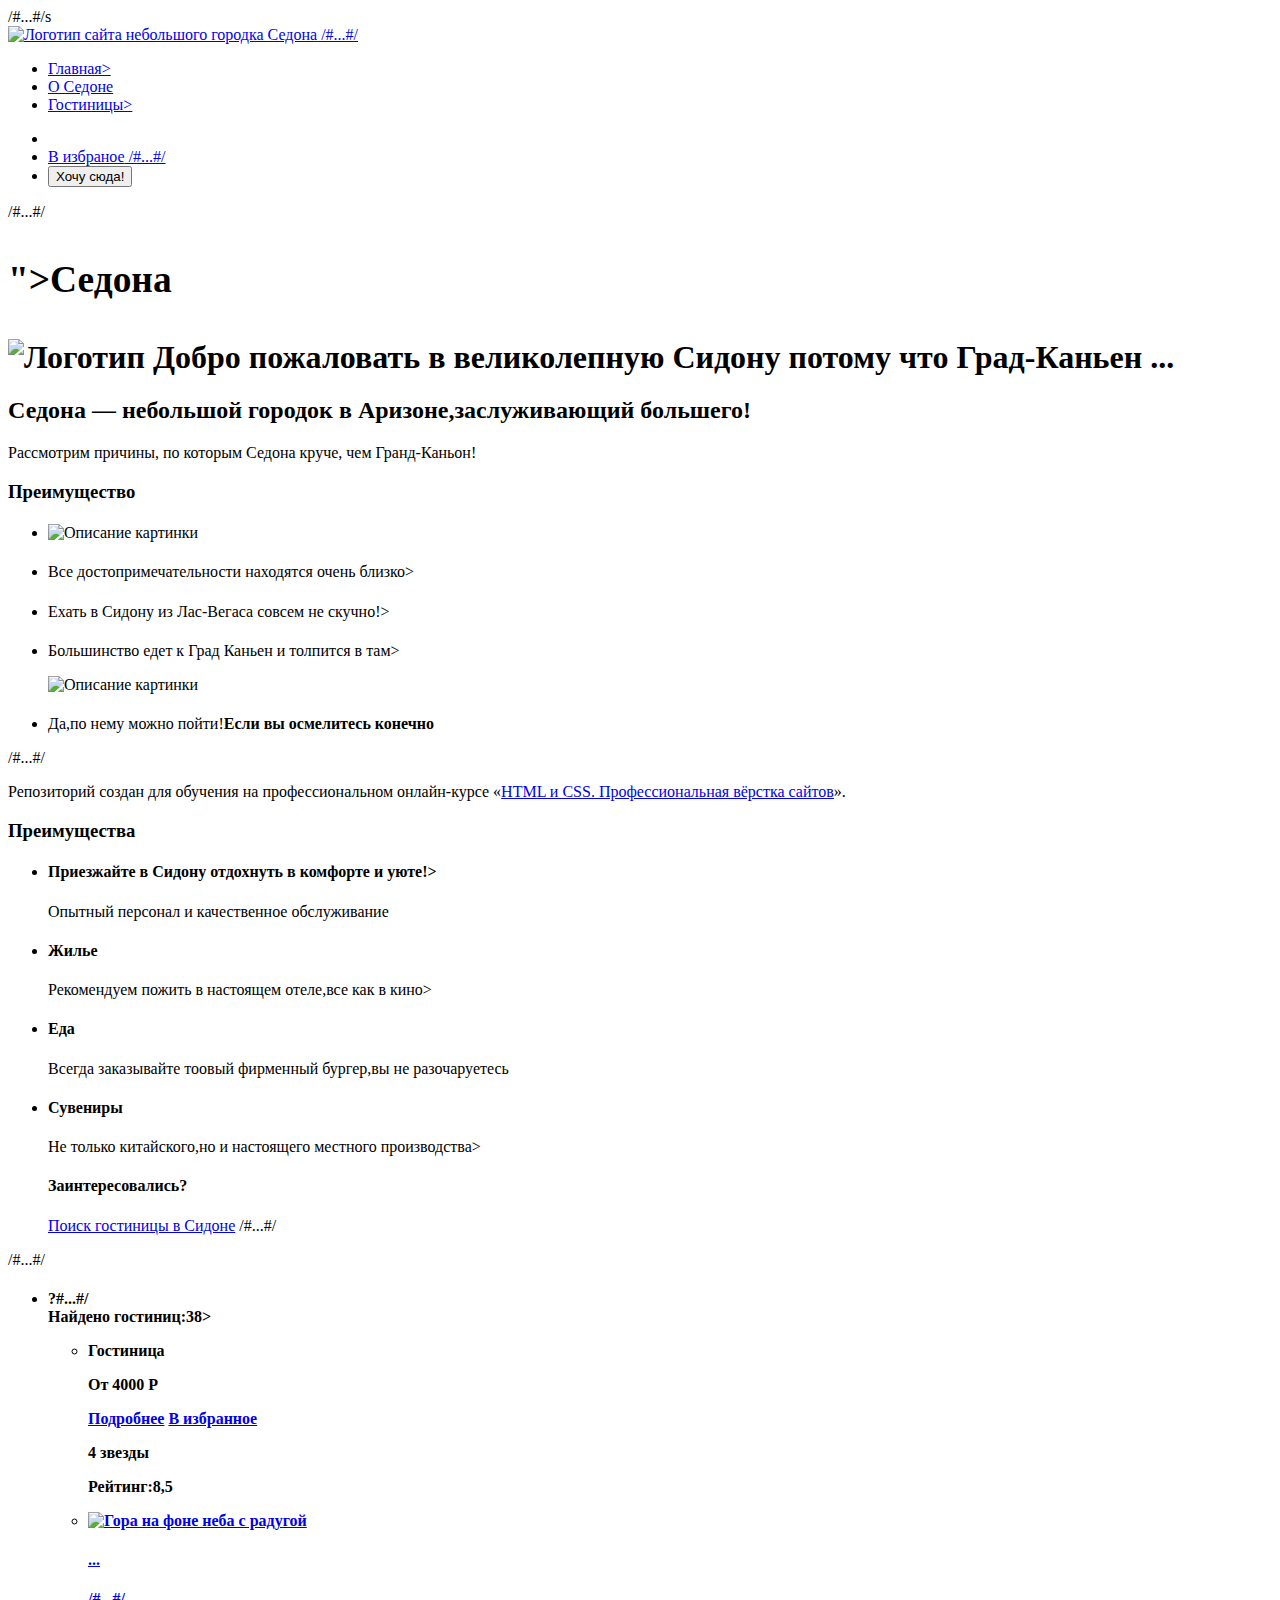
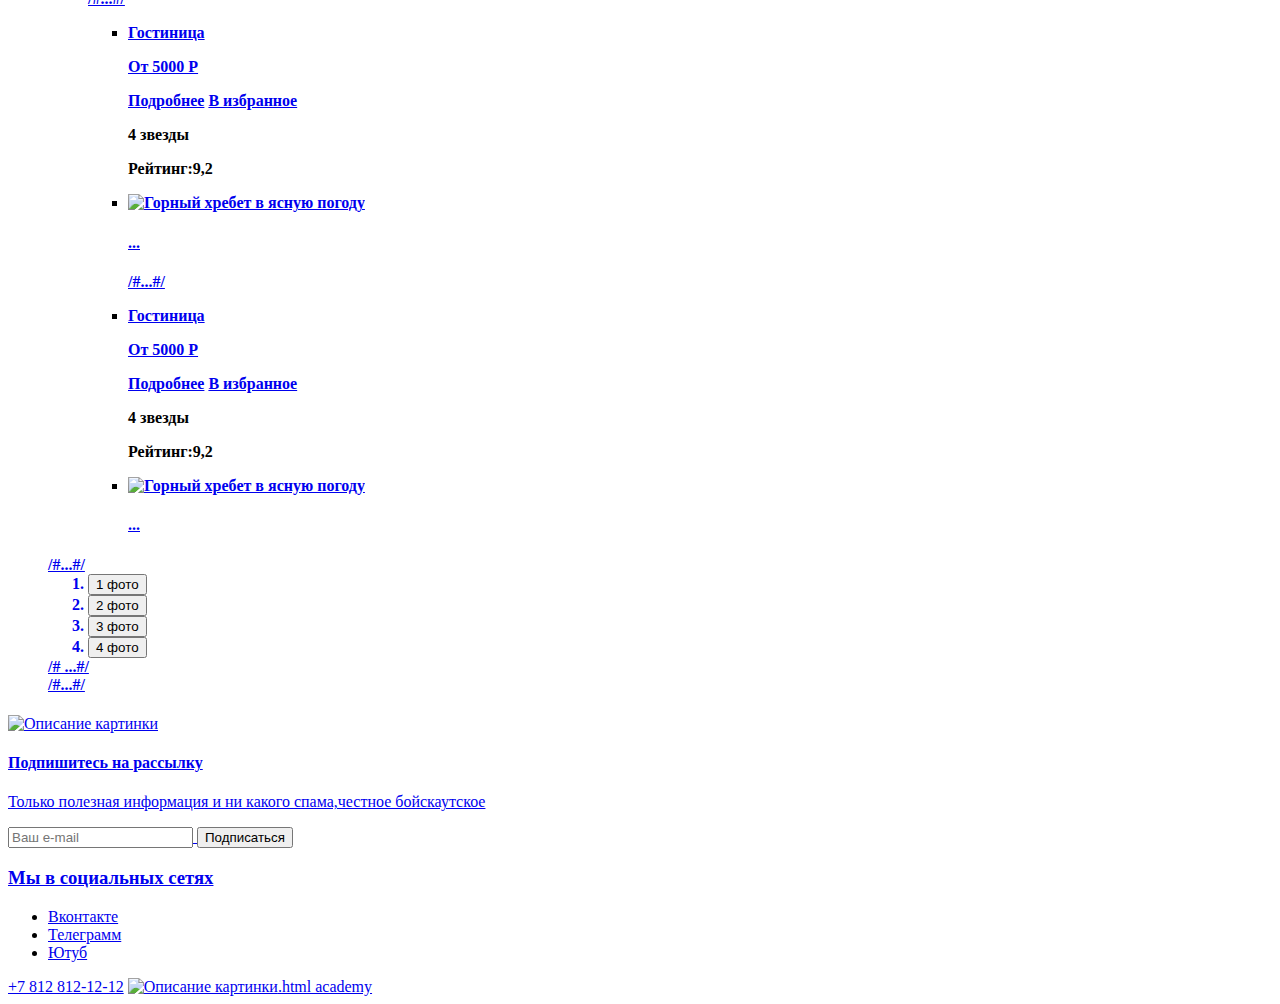
==== index.html @ 84bcfcbf "Revert "Измененный док."" ====
<!DOCTYPE html>
<html lang="ru">
  <head>
    <meta charset="utf-8">
    <title> Город Седона</title>
    /#...#/s
  </head>
  <body>
    <header class="page-header">
      <nav class="navigation">
        <a class="logo" href="index.html" aria-current="page">
          <img class="page-heder-logo" src="img/logo.pnd" width="150" height="50" alt="Логотип сайта небольшого городка Седона">
          /#...#/
        </a>
        <ul class="site-navigation-list">
          <li class="navigation-item">
            <a class="navigation-link-current" href="active.html">Главная></a>
          </li>
            <li class="navigation-item">
              <a class="navigation-link"href="about.html">O Седоне</a>
            </li>
            <li class="navigation-item">
              <a class="navigation-link"href="hotels.html">Гостиницы></a>
          </li>
        </ul>
        <ul class="navigation-list navigation-user">
         <li class="navigation-user-item">
          <a class="navigation-user-link-search" href="#"></a>
        </li>
        <li class="navigation-item">
          <a class="navigation-link" href="#">
            <span class="visually-hidden">В избраное</span>
            /#...#/
          </a>
        <li class="navigation-user-item">
          <a class="navigation-user-link-favorite" href="catalog.html"></a>
          <button class="button" type="button">Хочу сюда!</button>
        </li>
       </ul>
      </nav>
    </header>
     /#...#/
    <main class="main-index">
      <section class="main-figure">
        <h1 class="<ul class="advantages-list">
          <li class="advantages-item">
            <h3 class="advantages-title">">Седона</h1>
        <img src="images/logo.png" alt="Логотип Добро пожаловать в великолепную Сидону потому что Град-Каньен ...">
      </section>
      <section class="advantages">
          <h2  class="advantages-title">Седона — небольшой городок в Аризоне,заслуживающий большего!</h2>
          <p class="advantages-discription">Рассмотрим причины, по которым Седона круче, чем Гранд-Каньон!</p>
      </section>
      <section class="advantages">
          <h3 class="visually-hidden">Преимущество</h3>
           <ul class="advantages-list">
            <li class="advantages-item">
             <h4 class="advantages-title" Настоящий городок></h4>
             <p class="advantages-description" Седона — не аттракцион для туристов, там течёт своя жизнь></p>
              <img src="img/placeholder.svg" alt="Описание картинки">
            </li>
            <li class="advantages-item">
             <h4 class="advantages-title" Небольшая площадь></h4>
              <p class="advantages-description">Все достопримечательности находятся очень близко></p>
           </li>
           <li class="advantages-item">
             <h4 class="advantages-title" Красивая дорога></h4>
              <p class="advantages-description">Ехать в Сидону из Лас-Вегаса совсем не скучно!></p>
           </li>
           <li class="advantages-item">
             <h4 class="advantages-title-phote" Мало туристов></h4>
              <p class="advantages-description">Большинство едет к Град Каньен и толпится в там></p>
           </li>
            <img src="img/placeholder.svg" alt="Описание картинки">

           <li class="advantages-item">
             <h4 class="advantages-title" Там есть мост дьявола></h4>
              <p class="advantages-description">Да,по нему можно пойти!<b>Если вы осмелитесь конечно</b></p>
           </li>
          </ul>
          /#...#/
          <p>Репозиторий создан для обучения на профессиональном онлайн‑курсе «<a href="https://htmlacademy.ru/intensive/htmlcss">HTML и CSS. Профессиональная вёрстка сайтов</a>».</p>

      <section class="advantages">
          <h3 class="visually-hidden">Преимущества</h3>
          <ul class="advantages-list">
            <li class="advantages-item">
              <h4 class="advantages-title">Приезжайте в Сидону отдохнуть в комфорте и уюте!></h4>
               <p class="advantages-discription">Опытный персонал и качественное обслуживание</p>
            <li class="advantages-item">
              <h4 class="advantages-title">Жилье</h4>
              <p class="advantages-description">Рекомендуем пожить в настоящем отеле,все как в кино></p>
            </li>
            <li class="advantages-item">
             <h4 class="advantages-title">Еда</h4>
              <p class="advantages-description">Всегда заказывайте тоовый фирменный бургер,вы не разочаруетесь</p>
            </li>
            <li class="advantages-item">
              <h4 class="advantages-title">Сувениры</h4>
              <p class="advantages-description">Не только китайского,но и настоящего местного производства></p>
            </li>
            <h4 class="#">Заинтересовались?</h4>
            <p class="#"Укажите предполагаемые даты поездки,и мы покажем вам лучшие предложения гостиниц в Седоне></p>
              <a class="button button-feedback" href="#">Поиск гостиницы в Сидоне</a>
              /#...#/
            </li>
          </ul>
      </section>
       /#...#/
      <section>
        <h3 class="advantages-title"Гостиницы Седоны></h3>
        <ul class="advantages-list">
          <li class="advantages-item">
            <h4 class="advantages-title">
      ?#...#/
      <section class="#">Найдено гостиниц:38>

      </section>
      <section class="product">
        <ul class="product-list-hotels">
          <li class="product-list-card-hotels">
            <p class="product-card-type-hotels">Гостиница</p>
            <p class="product-card-...">От 4000 Р</p>
            <a class="product-card-button" href="#">Подробнее</a>
            <a class="#" href="#">В избранное</a>
            <p class="prpduct-card-...">
            <span class="#">4 звезды</span></p>
            <p class="product-card-...">Рейтинг:<span>8,5</span></p>
            </li>
            <li class="product-card">
             <a class="product-card-link" href="#">
              <img class="product-card-..." src="#" alt="Гора на фоне неба с радугой">
              <h4 class="product-card-title">...</h4>
            </li>
            /#...#/
            <ul class="product-list-hotels">
              <li class="product-list-card-hotels">
                <p class="product-card-type-hotels">Гостиница</p>
                <p class="product-card-...">От 5000 Р</p>
                <a class="product-card-button" href="#">Подробнее</a>
                <a class="#" href="#">В избранное</a>
                <p class="prpduct-card-...">
                <span class="#">4 звезды</span></p>
                <p class="product-card-...">Рейтинг:<span>9,2</span></p>
                </li>
                <li class="product-card">
                  <a class="product-card-link" href="#">
                   <img class="product-card-..." src="#" alt="Горный хребет в ясную погоду">
                   <h4 class="product-card-title">...</h4>
                 </li>
            /#...#/
            <li class="product-list-card-hotels">
              <p class="product-card-type-hotels">Гостиница</p>
              <p class="product-card-...">От 5000 Р</p>
              <a class="product-card-button" href="#">Подробнее</a>
              <a class="#" href="#">В избранное</a>
              <p class="prpduct-card-...">
              <span class="#">4 звезды</span></p>
              <p class="product-card-...">Рейтинг:<span>9,2</span></p>
              </li>
              <li class="product-card">
                <a class="product-card-link" href="#">
                 <img class="product-card-..." src="#" alt="Горный хребет в ясную погоду">
                 <h4 class="product-card-title">...</h4>
               </li>

        </ul>
      </section>
      /#...#/
      <section class="#">
        <ol class="slider-pagination">
          <li class="slider-pagination-item">
            <button class="slider-pagination-button slider-pagination-button-current" type="button">
              <span class="visually-hidden">1 фото</span>
            </button>
          </li>
          <li class="slider-pagination-item">
            <button class="slider-pagination-button" type="button">
              <span class="visually-hidden">2 фото</span>
            </button>
          </li>
          <li class="slider-pagination-item">
            <button class="slider-pagination-button" type="button">
              <span class="visually-hidden">3 фото</span>
            </button>
          </li>
          <li class="slider-pagination-item">
            <button class="slider-pagination-button" type="button">
              <span class="visually-hidden">4 фото</span>
            </button>
          </li>
        </ol>
       /# ...#/
      </section>
      <section>
        /#...#/

      </section>



      </section>
      <article class="newsletter">
        <img clas="#" src="#" alt="Описание картинки">
         <h4 class="#">Подпишитесь на рассылку</h4>
          <p class="#">Только полезная информация и ни какого спама,честное бойскаутское</p>
           <form class="newsletter-form" action="https://echo.htmlacademy.ru/" method="post">
            <label for="newsletter-email"></label>
             <input class="field" placeholder="Ваш е-mail" type="email" name="newsletter-email" id="newsletter-email" required>
              <button class="button newsletter-button" type="submit">
            <span class="visually-hidden">Подписаться</span>
          </button>
        </form>
      </article>
    </main>
    <footer class="header-footer-social">
      <h3 class="visually-hidden">Мы в социальных сетях</h3>
      <ul class="footer-social-list">
        <li class="footer-social-item">
          <a class="button" href="#">
            <span class="visually-hidden">Вконтакте</span>
          </a>
        </li>
        <li class="footer-social-item">
          <a class="button" href="#">
            <span class="visually-hidden">Телеграмм</span>
          </a>
        </li>
        <li class="footer-social-item">
          <a class="button" href="#">
            <span class="visually-hidden">Ютуб</span>
          </a>
       </li>
      </ul>
      <a class="footer-contact-phone" href="tel:+78128121212">+7 812 812-12-12</a>
      <a class="logo" href="#">
        <img src="#" alt="Описание картинки">.html academy
      </a>
   </footer>
 </body>
</html>
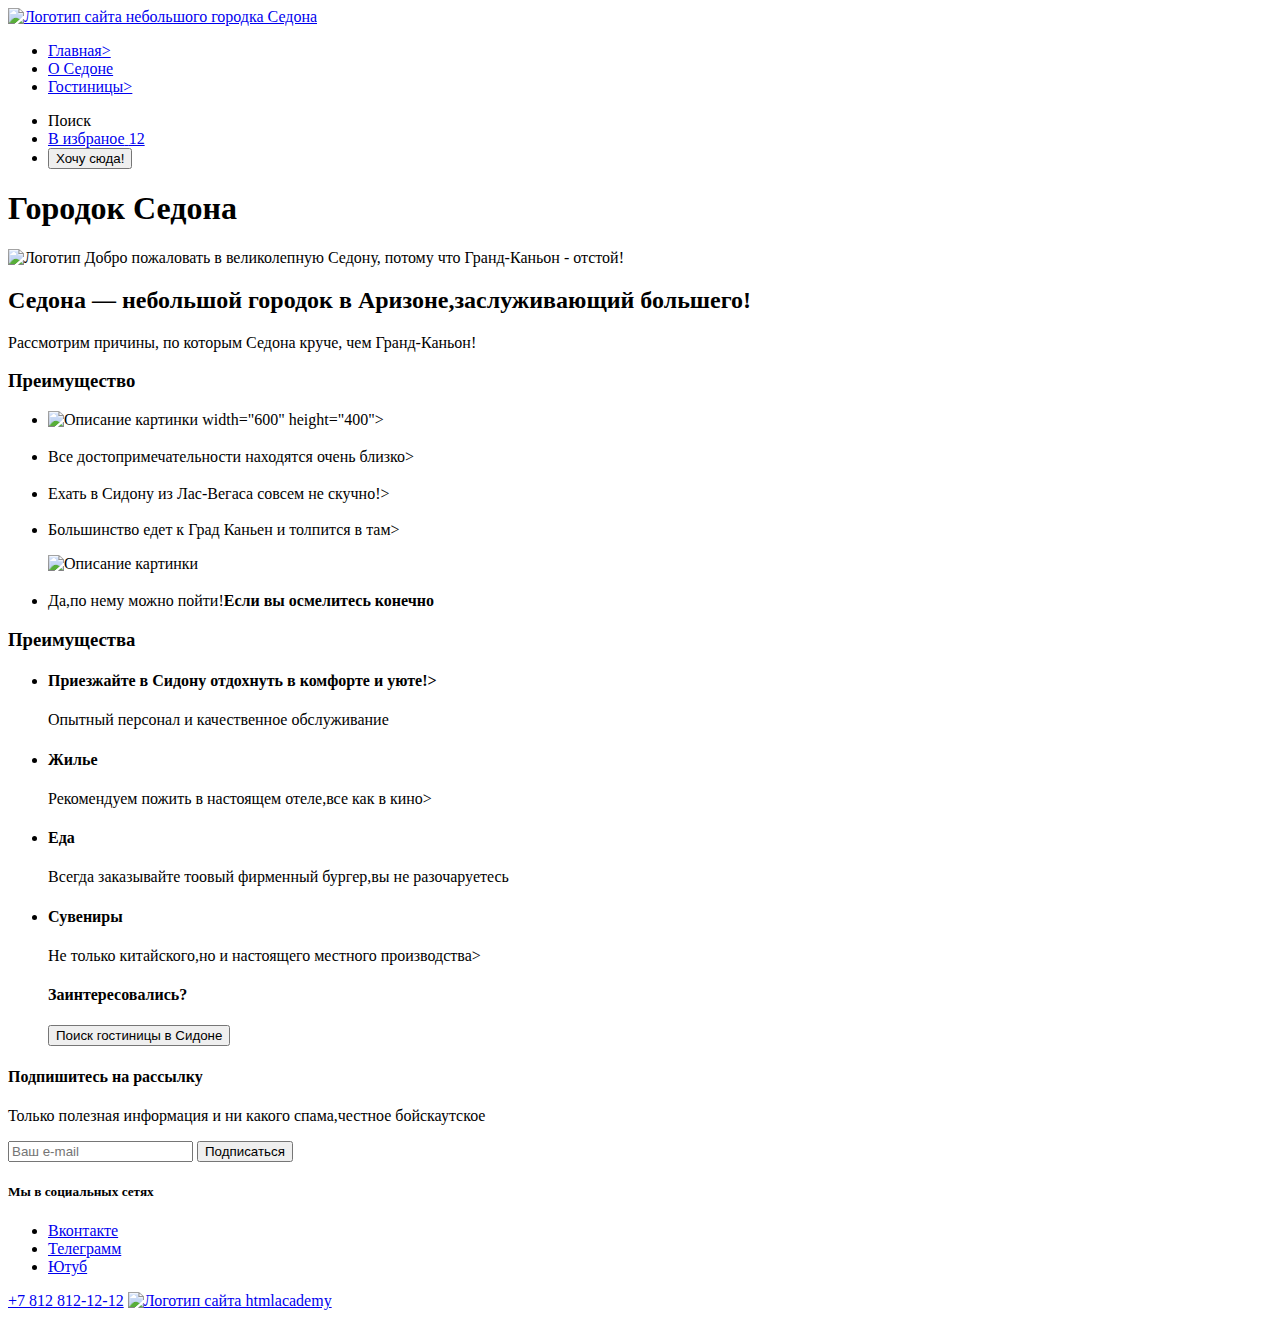
==== commit 394b01bb: "Проект Седона 37" ====
--- a/index.html
+++ b/index.html
@@ -2,86 +2,78 @@
 <html lang="ru">
   <head>
     <meta charset="utf-8">
-    <title> Город Седона</title>
-    /#...#/s
+     <title> Город Седона</title>
+     <link rel="stylesheet" href="styles.css">
   </head>
   <body>
     <header class="page-header">
       <nav class="navigation">
-        <a class="logo" href="index.html" aria-current="page">
-          <img class="page-heder-logo" src="img/logo.pnd" width="150" height="50" alt="Логотип сайта небольшого городка Седона">
-          /#...#/
+        <a class="navigation-logo" href="index.html" aria-current="page">
+          <img class="page-header-logo" src="img/logo.svg" width="180" height="100" alt="Логотип сайта небольшого городка Седона">
         </a>
         <ul class="site-navigation-list">
           <li class="navigation-item">
-            <a class="navigation-link-current" href="active.html">Главная></a>
+            <a class="navigation-link navigation-link-current" href="active.html">Главная></a>
           </li>
             <li class="navigation-item">
               <a class="navigation-link"href="about.html">O Седоне</a>
             </li>
             <li class="navigation-item">
-              <a class="navigation-link"href="hotels.html">Гостиницы></a>
+              <a class="navigation-link"href="catalog.html">Гостиницы></a>
           </li>
         </ul>
         <ul class="navigation-list navigation-user">
          <li class="navigation-user-item">
-          <a class="navigation-user-link-search" href="#"></a>
+          <a class="navigation-user-link navigation-user-link-search" href="#"></a>
+          <span class="visually-hidden">Поиск</span>
         </li>
         <li class="navigation-item">
-          <a class="navigation-link" href="#">
+          <a class="navigation-user-link navigation-user-link-favorite" href="#">
             <span class="visually-hidden">В избраное</span>
-            /#...#/
+            <span class="notification-badge">12</span>
           </a>
         <li class="navigation-user-item">
           <a class="navigation-user-link-favorite" href="catalog.html"></a>
-          <button class="button" type="button">Хочу сюда!</button>
+            <form action="https://echo.htmlacademy.ru/" target="_blank"></form>
+          <button>Хочу сюда!</button>
+        </form>
         </li>
        </ul>
       </nav>
     </header>
-     /#...#/
     <main class="main-index">
-      <section class="main-figure">
-        <h1 class="<ul class="advantages-list">
-          <li class="advantages-item">
-            <h3 class="advantages-title">">Седона</h1>
-        <img src="images/logo.png" alt="Логотип Добро пожаловать в великолепную Сидону потому что Град-Каньен ...">
-      </section>
+        <h1 class="visually-hidden">Городок Седона</h1>
+        <img class="main-figure"src="images/logo.png" alt="Логотип Добро пожаловать в великолепную Седону, потому что Гранд-Каньон - отстой!">
       <section class="advantages">
           <h2  class="advantages-title">Седона — небольшой городок в Аризоне,заслуживающий большего!</h2>
           <p class="advantages-discription">Рассмотрим причины, по которым Седона круче, чем Гранд-Каньон!</p>
-      </section>
-      <section class="advantages">
           <h3 class="visually-hidden">Преимущество</h3>
            <ul class="advantages-list">
             <li class="advantages-item">
-             <h4 class="advantages-title" Настоящий городок></h4>
+             <h3 class="advantages-title" Настоящий городок></h3>
              <p class="advantages-description" Седона — не аттракцион для туристов, там течёт своя жизнь></p>
-              <img src="img/placeholder.svg" alt="Описание картинки">
+              <img src="img/placeholder.svg" alt="Описание картинки"> width="600" height="400">
             </li>
             <li class="advantages-item">
-             <h4 class="advantages-title" Небольшая площадь></h4>
+             <h3 class="advantages-title" Небольшая площадь></h3>
               <p class="advantages-description">Все достопримечательности находятся очень близко></p>
            </li>
            <li class="advantages-item">
-             <h4 class="advantages-title" Красивая дорога></h4>
+             <h3 class="advantages-title" Красивая дорога></h3>
               <p class="advantages-description">Ехать в Сидону из Лас-Вегаса совсем не скучно!></p>
            </li>
            <li class="advantages-item">
-             <h4 class="advantages-title-phote" Мало туристов></h4>
+             <h3 class="advantages-title-phote" Мало туристов></h3>
               <p class="advantages-description">Большинство едет к Град Каньен и толпится в там></p>
            </li>
-            <img src="img/placeholder.svg" alt="Описание картинки">
-
+            <img class="advantages-description" src="img/placeholder.svg" alt="Описание картинки">
+          </li>
            <li class="advantages-item">
-             <h4 class="advantages-title" Там есть мост дьявола></h4>
+             <h3 class="advantages-title" Там есть мост дьявола></h3>
               <p class="advantages-description">Да,по нему можно пойти!<b>Если вы осмелитесь конечно</b></p>
            </li>
           </ul>
-          /#...#/
-          <p>Репозиторий создан для обучения на профессиональном онлайн‑курсе «<a href="https://htmlacademy.ru/intensive/htmlcss">HTML и CSS. Профессиональная вёрстка сайтов</a>».</p>
-
-      <section class="advantages">
+       <nav class="advantages">
           <h3 class="visually-hidden">Преимущества</h3>
           <ul class="advantages-list">
             <li class="advantages-item">
@@ -100,121 +92,27 @@
               <p class="advantages-description">Не только китайского,но и настоящего местного производства></p>
             </li>
             <h4 class="#">Заинтересовались?</h4>
-            <p class="#"Укажите предполагаемые даты поездки,и мы покажем вам лучшие предложения гостиниц в Седоне></p>
-              <a class="button button-feedback" href="#">Поиск гостиницы в Сидоне</a>
-              /#...#/
+            <p class="advantages-description"Укажите предполагаемые даты поездки,и мы покажем вам лучшие предложения гостиниц в Седоне></p>
+            <form action="https://echo.htmlacademy.ru"_blank">
+              <button>Поиск гостиницы в Сидоне</button>
+              </form>
             </li>
           </ul>
-      </section>
-       /#...#/
-      <section>
-        <h3 class="advantages-title"Гостиницы Седоны></h3>
-        <ul class="advantages-list">
-          <li class="advantages-item">
-            <h4 class="advantages-title">
-      ?#...#/
-      <section class="#">Найдено гостиниц:38>
-
-      </section>
-      <section class="product">
-        <ul class="product-list-hotels">
-          <li class="product-list-card-hotels">
-            <p class="product-card-type-hotels">Гостиница</p>
-            <p class="product-card-...">От 4000 Р</p>
-            <a class="product-card-button" href="#">Подробнее</a>
-            <a class="#" href="#">В избранное</a>
-            <p class="prpduct-card-...">
-            <span class="#">4 звезды</span></p>
-            <p class="product-card-...">Рейтинг:<span>8,5</span></p>
-            </li>
-            <li class="product-card">
-             <a class="product-card-link" href="#">
-              <img class="product-card-..." src="#" alt="Гора на фоне неба с радугой">
-              <h4 class="product-card-title">...</h4>
-            </li>
-            /#...#/
-            <ul class="product-list-hotels">
-              <li class="product-list-card-hotels">
-                <p class="product-card-type-hotels">Гостиница</p>
-                <p class="product-card-...">От 5000 Р</p>
-                <a class="product-card-button" href="#">Подробнее</a>
-                <a class="#" href="#">В избранное</a>
-                <p class="prpduct-card-...">
-                <span class="#">4 звезды</span></p>
-                <p class="product-card-...">Рейтинг:<span>9,2</span></p>
-                </li>
-                <li class="product-card">
-                  <a class="product-card-link" href="#">
-                   <img class="product-card-..." src="#" alt="Горный хребет в ясную погоду">
-                   <h4 class="product-card-title">...</h4>
-                 </li>
-            /#...#/
-            <li class="product-list-card-hotels">
-              <p class="product-card-type-hotels">Гостиница</p>
-              <p class="product-card-...">От 5000 Р</p>
-              <a class="product-card-button" href="#">Подробнее</a>
-              <a class="#" href="#">В избранное</a>
-              <p class="prpduct-card-...">
-              <span class="#">4 звезды</span></p>
-              <p class="product-card-...">Рейтинг:<span>9,2</span></p>
-              </li>
-              <li class="product-card">
-                <a class="product-card-link" href="#">
-                 <img class="product-card-..." src="#" alt="Горный хребет в ясную погоду">
-                 <h4 class="product-card-title">...</h4>
-               </li>
-
-        </ul>
-      </section>
-      /#...#/
-      <section class="#">
-        <ol class="slider-pagination">
-          <li class="slider-pagination-item">
-            <button class="slider-pagination-button slider-pagination-button-current" type="button">
-              <span class="visually-hidden">1 фото</span>
-            </button>
-          </li>
-          <li class="slider-pagination-item">
-            <button class="slider-pagination-button" type="button">
-              <span class="visually-hidden">2 фото</span>
-            </button>
-          </li>
-          <li class="slider-pagination-item">
-            <button class="slider-pagination-button" type="button">
-              <span class="visually-hidden">3 фото</span>
-            </button>
-          </li>
-          <li class="slider-pagination-item">
-            <button class="slider-pagination-button" type="button">
-              <span class="visually-hidden">4 фото</span>
-            </button>
-          </li>
-        </ol>
-       /# ...#/
-      </section>
-      <section>
-        /#...#/
-
-      </section>
-
-
-
-      </section>
+        </nav>
       <article class="newsletter">
-        <img clas="#" src="#" alt="Описание картинки">
-         <h4 class="#">Подпишитесь на рассылку</h4>
-          <p class="#">Только полезная информация и ни какого спама,честное бойскаутское</p>
+         <h4 class="newsletter-socials">Подпишитесь на рассылку</h4>
+          <p class="newsletter-descriptions-socials">Только полезная информация и ни какого спама,честное бойскаутское</p>
            <form class="newsletter-form" action="https://echo.htmlacademy.ru/" method="post">
             <label for="newsletter-email"></label>
              <input class="field" placeholder="Ваш е-mail" type="email" name="newsletter-email" id="newsletter-email" required>
               <button class="button newsletter-button" type="submit">
             <span class="visually-hidden">Подписаться</span>
           </button>
-        </form>
+       </form>
       </article>
     </main>
     <footer class="header-footer-social">
-      <h3 class="visually-hidden">Мы в социальных сетях</h3>
+      <h5 class="visually-hidden">Мы в социальных сетях</h5>
       <ul class="footer-social-list">
         <li class="footer-social-item">
           <a class="button" href="#">
@@ -233,8 +131,8 @@
        </li>
       </ul>
       <a class="footer-contact-phone" href="tel:+78128121212">+7 812 812-12-12</a>
-      <a class="logo" href="#">
-        <img src="#" alt="Описание картинки">.html academy
+      <a class="navigation-nav-logo" href="index.html" aria-current="page">
+        <img class="footer-header-logo" src="img/logo.svg" width="30" height="50" alt="Логотип сайта htmlacademy">
       </a>
    </footer>
  </body>
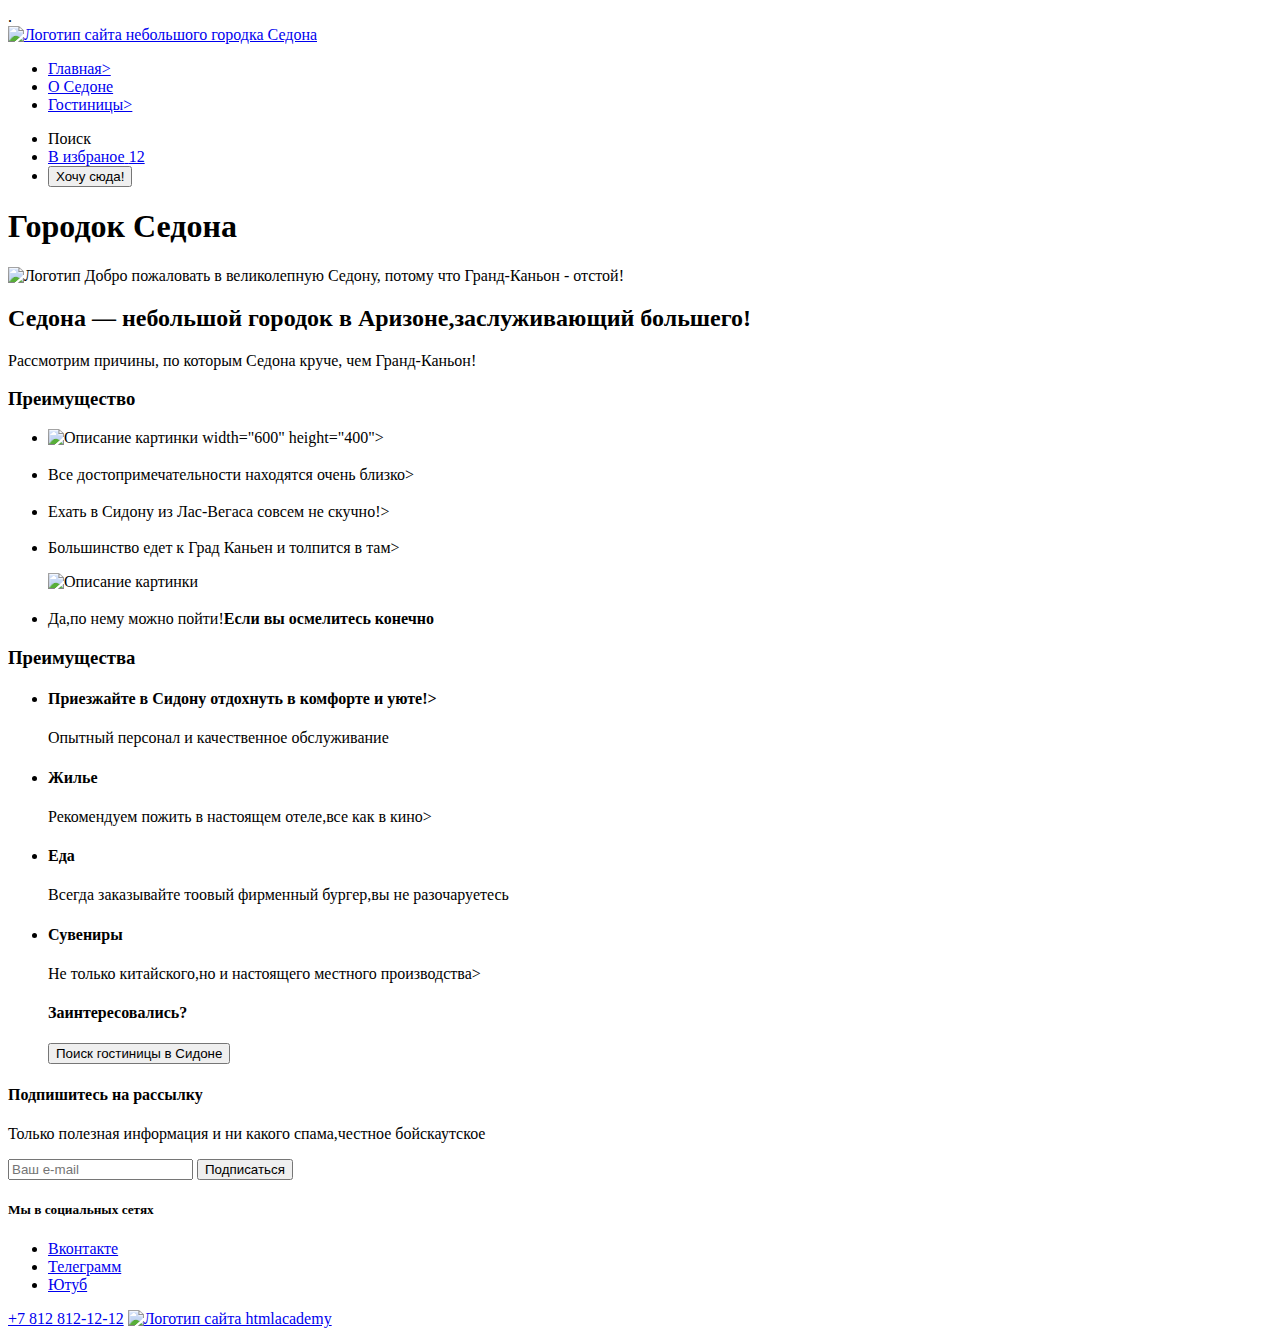
==== commit 82736d25: "Cedona 37" ====
--- a/index.html
+++ b/index.html
@@ -1,6 +1,6 @@
 <!DOCTYPE html>
 <html lang="ru">
-  <head>
+  <head>.
     <meta charset="utf-8">
      <title> Город Седона</title>
      <link rel="stylesheet" href="styles.css">
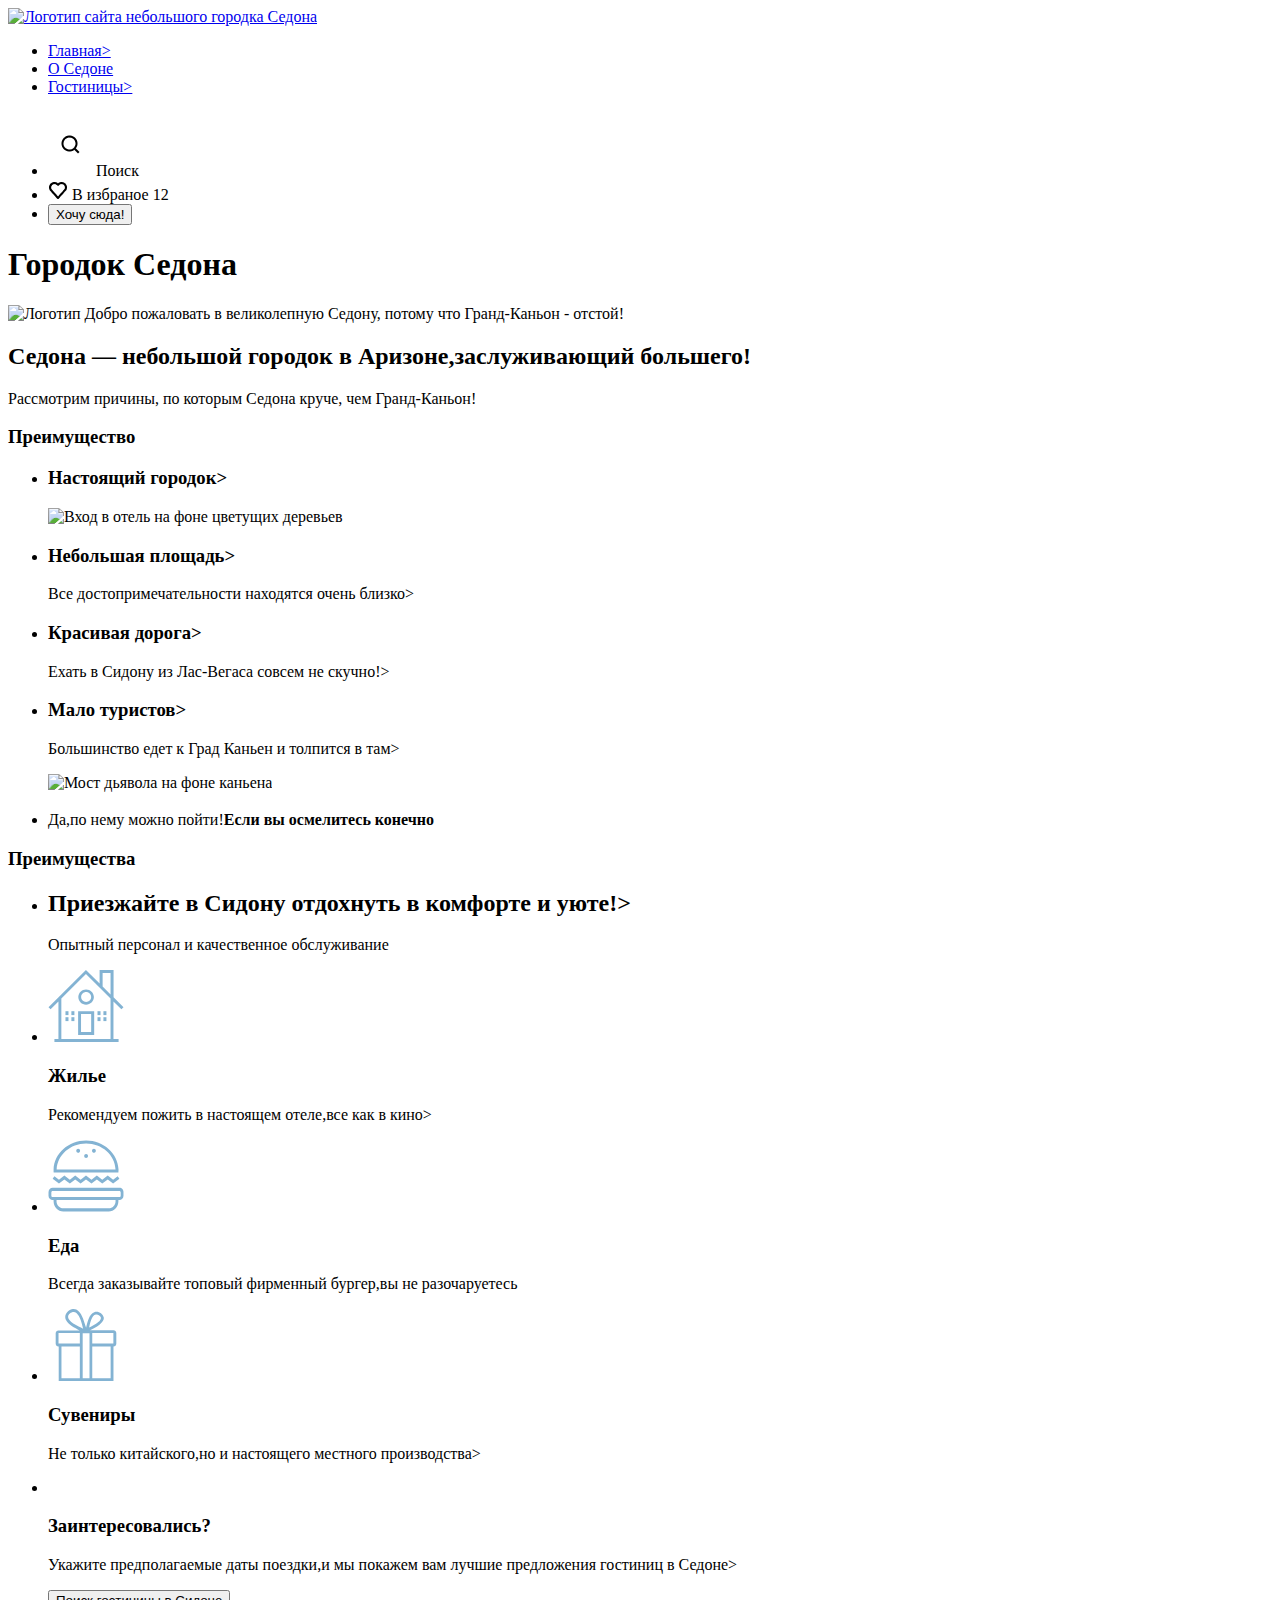
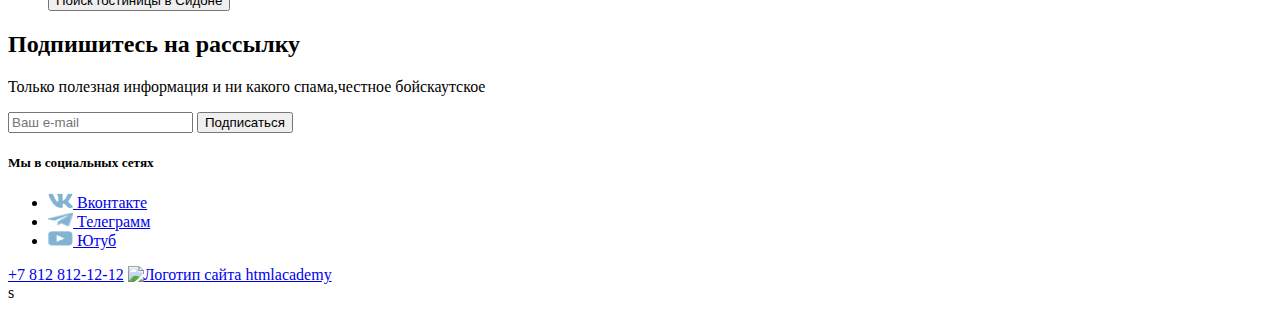
==== commit e2b12bb4: "Разметка Седоны-1" ====
--- a/index.html
+++ b/index.html
@@ -1,6 +1,6 @@
 <!DOCTYPE html>
 <html lang="ru">
-  <head>.
+  <head>
     <meta charset="utf-8">
      <title> Город Седона</title>
      <link rel="stylesheet" href="styles.css">
@@ -9,14 +9,14 @@
     <header class="page-header">
       <nav class="navigation">
         <a class="navigation-logo" href="index.html" aria-current="page">
-          <img class="page-header-logo" src="img/logo.svg" width="180" height="100" alt="Логотип сайта небольшого городка Седона">
+          <img class="page-header-logo" src="image/header/logo.png" width="140" height="70" alt="Логотип сайта небольшого городка Седона">
         </a>
         <ul class="site-navigation-list">
           <li class="navigation-item">
-            <a class="navigation-link navigation-link-current" href="active.html">Главная></a>
+            <a class="navigation-link navigation-link-current" href="index.html">Главная></a>
           </li>
             <li class="navigation-item">
-              <a class="navigation-link"href="about.html">O Седоне</a>
+              <a class="navigation-link"href="catalog.html">O Седоне</a>
             </li>
             <li class="navigation-item">
               <a class="navigation-link"href="catalog.html">Гостиницы></a>
@@ -24,83 +24,86 @@
         </ul>
         <ul class="navigation-list navigation-user">
          <li class="navigation-user-item">
-          <a class="navigation-user-link navigation-user-link-search" href="#"></a>
+          <a class="navigation-user-link navigation-user-link-search" href="catalog.html"></a>
+          <img class="navigation-logo-search"  src="images/header/search.png" width="44" height="64" alt="Логотип поисковика">
           <span class="visually-hidden">Поиск</span>
         </li>
         <li class="navigation-item">
-          <a class="navigation-user-link navigation-user-link-favorite" href="#">
+          <a class="navigation-user-link navigation-user-link-favorite" href="catalog.html"></a>
+          <img class="navigation-logo-heart" src="images/header/heart.png" width="20" height="20" alt="Логотип избранное в виде сердечка">
             <span class="visually-hidden">В избраное</span>
             <span class="notification-badge">12</span>
           </a>
         <li class="navigation-user-item">
-          <a class="navigation-user-link-favorite" href="catalog.html"></a>
-            <form action="https://echo.htmlacademy.ru/" target="_blank"></form>
-          <button>Хочу сюда!</button>
-        </form>
+          <a class="navigation-user" href="catalog.html"></a>
+          <button type="button">Хочу сюда!</button>
         </li>
        </ul>
       </nav>
     </header>
     <main class="main-index">
         <h1 class="visually-hidden">Городок Седона</h1>
-        <img class="main-figure"src="images/logo.png" alt="Логотип Добро пожаловать в великолепную Седону, потому что Гранд-Каньон - отстой!">
+        <img class="main-figure"src="image/main/phote-1" width="1200" height="485" alt="Логотип Добро пожаловать в великолепную Седону, потому что Гранд-Каньон - отстой!">
       <section class="advantages">
           <h2  class="advantages-title">Седона — небольшой городок в Аризоне,заслуживающий большего!</h2>
           <p class="advantages-discription">Рассмотрим причины, по которым Седона круче, чем Гранд-Каньон!</p>
           <h3 class="visually-hidden">Преимущество</h3>
            <ul class="advantages-list">
             <li class="advantages-item">
-             <h3 class="advantages-title" Настоящий городок></h3>
+             <h3 class="advantages-title">Настоящий городок></h3>
              <p class="advantages-description" Седона — не аттракцион для туристов, там течёт своя жизнь></p>
-              <img src="img/placeholder.svg" alt="Описание картинки"> width="600" height="400">
+              <img src="image/main/phote-2.jpg" width="800" height="600" alt="Вход в отель на фоне цветущих деревьев">
             </li>
             <li class="advantages-item">
-             <h3 class="advantages-title" Небольшая площадь></h3>
+             <h3 class="advantages-title">Небольшая площадь></h3>
               <p class="advantages-description">Все достопримечательности находятся очень близко></p>
            </li>
            <li class="advantages-item">
-             <h3 class="advantages-title" Красивая дорога></h3>
+             <h3 class="advantages-title">Красивая дорога></h3>
               <p class="advantages-description">Ехать в Сидону из Лас-Вегаса совсем не скучно!></p>
            </li>
            <li class="advantages-item">
-             <h3 class="advantages-title-phote" Мало туристов></h3>
+             <h3 class="advantages-title-phote">Мало туристов></h3>
               <p class="advantages-description">Большинство едет к Град Каньен и толпится в там></p>
            </li>
-            <img class="advantages-description" src="img/placeholder.svg" alt="Описание картинки">
+            <img class="advantages-description" src="image/main/photo-3.jpg" width="800" height="600" alt="Мост дьявола на фоне каньена">
           </li>
            <li class="advantages-item">
              <h3 class="advantages-title" Там есть мост дьявола></h3>
               <p class="advantages-description">Да,по нему можно пойти!<b>Если вы осмелитесь конечно</b></p>
            </li>
           </ul>
-       <nav class="advantages">
+       <section class="advantages">
           <h3 class="visually-hidden">Преимущества</h3>
           <ul class="advantages-list">
-            <li class="advantages-item">
-              <h4 class="advantages-title">Приезжайте в Сидону отдохнуть в комфорте и уюте!></h4>
+            <li class="advantages-service">
+              <h2 class="advantages-title">Приезжайте в Сидону отдохнуть в комфорте и уюте!></h2>
                <p class="advantages-discription">Опытный персонал и качественное обслуживание</p>
-            <li class="advantages-item">
-              <h4 class="advantages-title">Жилье</h4>
+            <li class="advantages-service">
+              <img class="advantages-service-house" src="images/main/house.svg" width="76" height="72" alt="Логотип домика">
+              <h3 class="advantages-title">Жилье</h3>
               <p class="advantages-description">Рекомендуем пожить в настоящем отеле,все как в кино></p>
             </li>
-            <li class="advantages-item">
-             <h4 class="advantages-title">Еда</h4>
-              <p class="advantages-description">Всегда заказывайте тоовый фирменный бургер,вы не разочаруетесь</p>
+            <li class="advantages-service">
+              <img class="advantages-service-food" src="images/main/food.svg" width="76" height="72" alt="Логотип Бургера">
+             <h3 class="advantages-title">Еда</h3>
+              <p class="advantages-description">Всегда заказывайте топовый фирменный бургер,вы не разочаруетесь</p>
             </li>
-            <li class="advantages-item">
-              <h4 class="advantages-title">Сувениры</h4>
+            <li class="advantages-service">
+              <img class="advantages-service-food" src="images/main/gift.svg" width="76" height="72" alt="Логотип подарочной коробки">
+              <h3 class="advantages-title">Сувениры</h3>
               <p class="advantages-description">Не только китайского,но и настоящего местного производства></p>
             </li>
-            <h4 class="#">Заинтересовались?</h4>
-            <p class="advantages-description"Укажите предполагаемые даты поездки,и мы покажем вам лучшие предложения гостиниц в Седоне></p>
-            <form action="https://echo.htmlacademy.ru"_blank">
-              <button>Поиск гостиницы в Сидоне</button>
-              </form>
+            <li class="advantages-search"></li>
+            <h3 class="search-title">Заинтересовались?</h3>
+            <p class="search-description">Укажите предполагаемые даты поездки,и мы покажем вам лучшие предложения гостиниц в Седоне></p>
+              <a class="#" href="#">
+              <button clas="search" type="button" >Поиск гостиницы в Сидоне</button></a>
             </li>
           </ul>
-        </nav>
+        </section>
       <article class="newsletter">
-         <h4 class="newsletter-socials">Подпишитесь на рассылку</h4>
+         <h2 class="newsletter-socials">Подпишитесь на рассылку</h2>
           <p class="newsletter-descriptions-socials">Только полезная информация и ни какого спама,честное бойскаутское</p>
            <form class="newsletter-form" action="https://echo.htmlacademy.ru/" method="post">
             <label for="newsletter-email"></label>
@@ -115,17 +118,20 @@
       <h5 class="visually-hidden">Мы в социальных сетях</h5>
       <ul class="footer-social-list">
         <li class="footer-social-item">
-          <a class="button" href="#">
+          <a class="button" href="https://vk.com/htmlacademy">
+            <img class="social-logo" src="images/footer/vkontarte.png" width="25" height="15" alt="Логотип соц.сети вконтакте">
             <span class="visually-hidden">Вконтакте</span>
           </a>
         </li>
         <li class="footer-social-item">
-          <a class="button" href="#">
+          <a class="button" href="https://t.me/htmlacademy">
+            <img class="social-logo" src="images/footer/telegram.png" width="25" height="15" alt="Логотип телеграмм канала">
             <span class="visually-hidden">Телеграмм</span>
           </a>
         </li>
         <li class="footer-social-item">
-          <a class="button" href="#">
+          <a class="button" href="https://www.youtube.com/user/htmlacademy">
+            <img class="social-logo" src="images/footer/social.png" width="25" height="15" alt="Логотип ютуб">
             <span class="visually-hidden">Ютуб</span>
           </a>
        </li>
@@ -136,4 +142,4 @@
       </a>
    </footer>
  </body>
-</html>
+</html>s
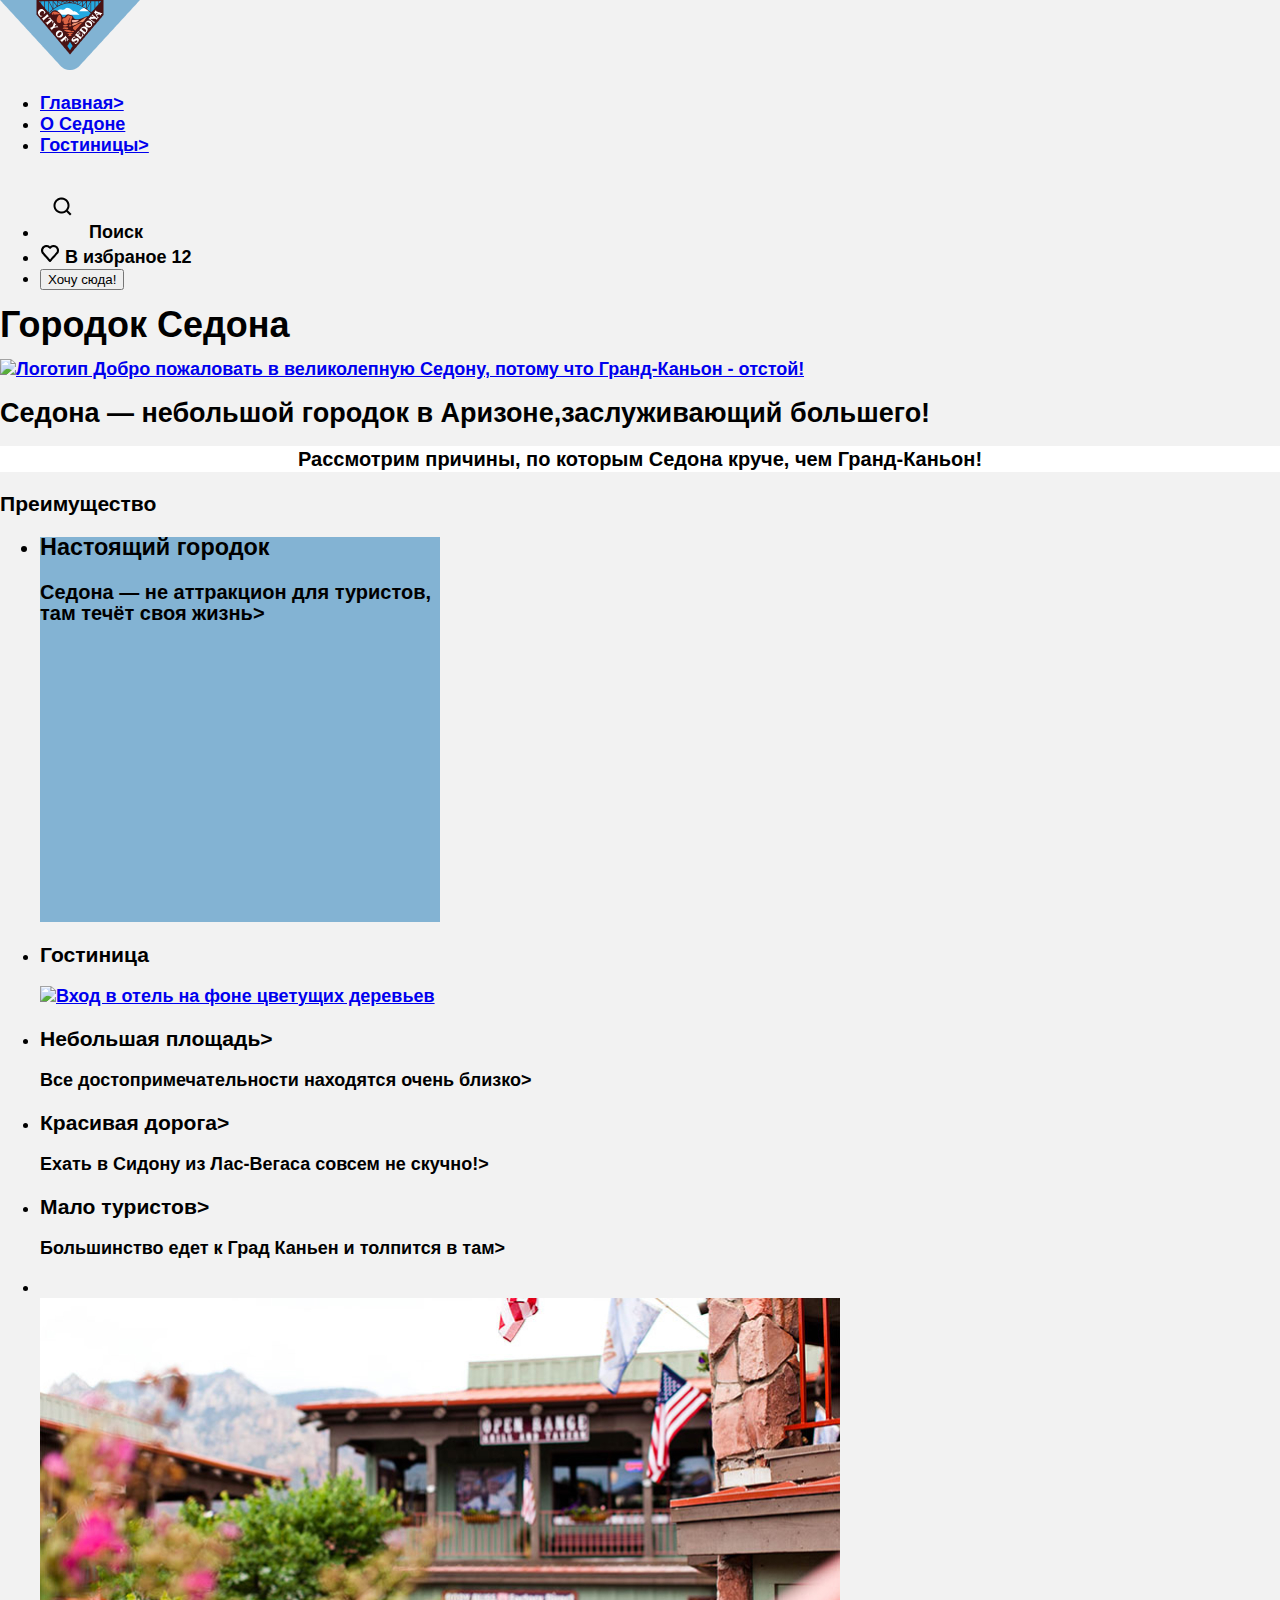
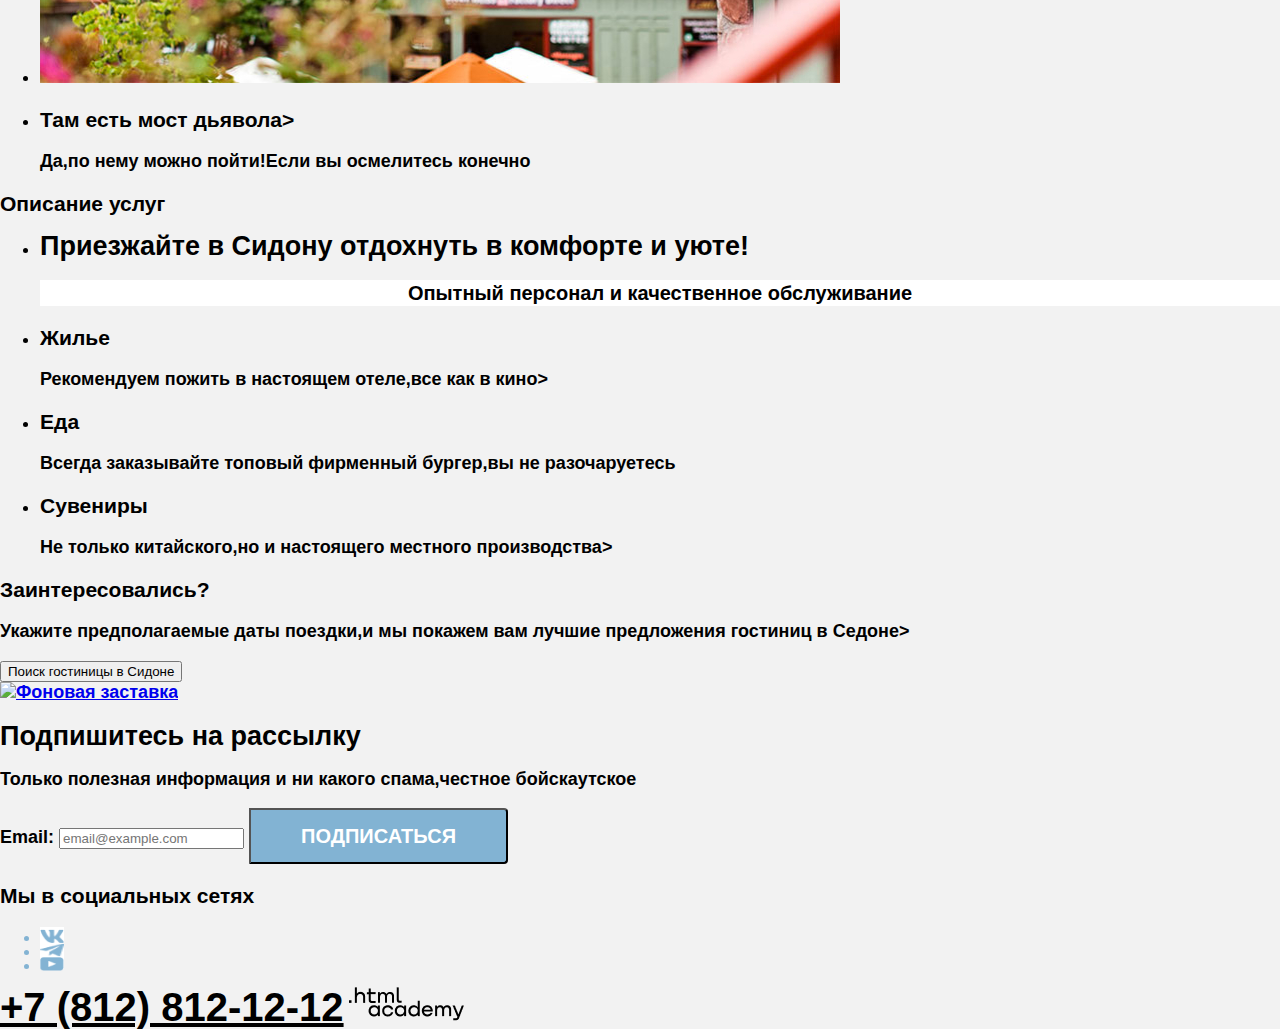
==== commit 2e52e651: "Commit Sedona" ====
--- a/index.html
+++ b/index.html
@@ -2,24 +2,26 @@
 <html lang="ru">
   <head>
     <meta charset="utf-8">
+    <meta name="viewport" content="width=device-width, initial-scale=1">
      <title> Город Седона</title>
-     <link rel="stylesheet" href="styles.css">
+     <link href="https://fonts.googleapis.com/css2?family=Amatic+SC:wght@400;700&display=swap" rel="stylesheet">
+     <link rel="stylesheet" href="styles/styles.css">
   </head>
   <body>
     <header class="page-header">
       <nav class="navigation">
         <a class="navigation-logo" href="index.html" aria-current="page">
-          <img class="page-header-logo" src="image/header/logo.png" width="140" height="70" alt="Логотип сайта небольшого городка Седона">
+          <img class="page-header-logo" src="images/header/logo.png" width="140" height="70" alt="Логотип сайта небольшого городка Седона">
         </a>
-        <ul class="site-navigation-list">
-          <li class="navigation-item">
+        <ul class="navigation-list-site">
+          <li class="navigation-item-homelements">
             <a class="navigation-link navigation-link-current" href="index.html">Главная></a>
           </li>
             <li class="navigation-item">
-              <a class="navigation-link"href="catalog.html">O Седоне</a>
+              <a class="navigation-link" href="catalog.html">O Седоне</a>
             </li>
-            <li class="navigation-item">
-              <a class="navigation-link"href="catalog.html">Гостиницы></a>
+            <li class="navigation-item-hotels">
+              <a class="navigation-link" href="catalog.html">Гостиницы></a>
           </li>
         </ul>
         <ul class="navigation-list navigation-user">
@@ -29,11 +31,10 @@
           <span class="visually-hidden">Поиск</span>
         </li>
         <li class="navigation-item">
-          <a class="navigation-user-link navigation-user-link-favorite" href="catalog.html"></a>
-          <img class="navigation-logo-heart" src="images/header/heart.png" width="20" height="20" alt="Логотип избранное в виде сердечка">
+          <a class="navigation-user-link navigation-user-link-favorite" href="catalog.html">
+          <img class="navigation-logo-heart" src="images/header/heart.png" width="20" height="20" alt="Логотип избранное в виде сердечка"></a>
             <span class="visually-hidden">В избраное</span>
             <span class="notification-badge">12</span>
-          </a>
         <li class="navigation-user-item">
           <a class="navigation-user" href="catalog.html"></a>
           <button type="button">Хочу сюда!</button>
@@ -42,104 +43,111 @@
       </nav>
     </header>
     <main class="main-index">
+      <section class="main-info">
         <h1 class="visually-hidden">Городок Седона</h1>
-        <img class="main-figure"src="image/main/phote-1" width="1200" height="485" alt="Логотип Добро пожаловать в великолепную Седону, потому что Гранд-Каньон - отстой!">
-      <section class="advantages">
+        <a class="main-figure" href="index.html">
+        <img class="main-figure" src="images/main/background.jpg" width="1200" height="400" alt="Логотип Добро пожаловать в великолепную Седону, потому что Гранд-Каньон - отстой!">
+      </a>
+      </section>
+        <section class="advantages">
           <h2  class="advantages-title">Седона — небольшой городок в Аризоне,заслуживающий большего!</h2>
           <p class="advantages-discription">Рассмотрим причины, по которым Седона круче, чем Гранд-Каньон!</p>
           <h3 class="visually-hidden">Преимущество</h3>
            <ul class="advantages-list">
             <li class="advantages-item">
-             <h3 class="advantages-title">Настоящий городок></h3>
-             <p class="advantages-description" Седона — не аттракцион для туристов, там течёт своя жизнь></p>
-              <img src="image/main/phote-2.jpg" width="800" height="600" alt="Вход в отель на фоне цветущих деревьев">
+             <h3 class="advantages-title-city">Настоящий городок</h3>
+             <p class="advantages-description">Седона — не аттракцион для туристов, там течёт своя жизнь></p>
+             </li>
+             <li class="advantages-list-hotel">
+             <h3 class="visually-hidden">Гостиница</h3>
+             <a class="advantages-photoalbum" href="catalog.html">
+              <img class="advantages-description" src="images/main/photo-1.jpg" width="800" height="385" alt="Вход в отель на фоне цветущих деревьев"></a>
             </li>
-            <li class="advantages-item">
-             <h3 class="advantages-title">Небольшая площадь></h3>
+            <li class="advantages-item-square">
+             <h3 class="advantages-title-square">Небольшая площадь></h3>
               <p class="advantages-description">Все достопримечательности находятся очень близко></p>
            </li>
-           <li class="advantages-item">
-             <h3 class="advantages-title">Красивая дорога></h3>
+           <li class="advantages-item-road">
+             <h3 class="advantages-title-road">Красивая дорога></h3>
               <p class="advantages-description">Ехать в Сидону из Лас-Вегаса совсем не скучно!></p>
            </li>
-           <li class="advantages-item">
-             <h3 class="advantages-title-phote">Мало туристов></h3>
+           <li class="advantages-item-tourist">
+             <h3 class="advantages-title-tourist">Мало туристов></h3>
               <p class="advantages-description">Большинство едет к Град Каньен и толпится в там></p>
            </li>
-            <img class="advantages-description" src="image/main/photo-3.jpg" width="800" height="600" alt="Мост дьявола на фоне каньена">
+           <li>
+            <li class="advantages-item-photoalbum">
+           <a class="advantages-photoalbum" href="catalog.html">
+            <img class="advantages-description" src="images/main/photo-2.jpg" width="800" height="385" alt="Мост дьявола на фоне каньена"></a>
           </li>
-           <li class="advantages-item">
-             <h3 class="advantages-title" Там есть мост дьявола></h3>
-              <p class="advantages-description">Да,по нему можно пойти!<b>Если вы осмелитесь конечно</b></p>
+           <li class="advantages-item-bridge">
+             <h3 class="advantages-title-bridge">Там есть мост дьявола></h3>
+              <p class="advantages-description">Да,по нему можно пойти!Если вы осмелитесь конечно</p>
            </li>
           </ul>
-       <section class="advantages">
-          <h3 class="visually-hidden">Преимущества</h3>
-          <ul class="advantages-list">
-            <li class="advantages-service">
-              <h2 class="advantages-title">Приезжайте в Сидону отдохнуть в комфорте и уюте!></h2>
-               <p class="advantages-discription">Опытный персонал и качественное обслуживание</p>
-            <li class="advantages-service">
-              <img class="advantages-service-house" src="images/main/house.svg" width="76" height="72" alt="Логотип домика">
-              <h3 class="advantages-title">Жилье</h3>
-              <p class="advantages-description">Рекомендуем пожить в настоящем отеле,все как в кино></p>
+          </section>
+       <section class="advantages-service">
+          <h3 class="visually-hidden">Описание услуг</h3>
+          <ul class="advantages-list-service">
+            <li class="advantages-item-service">
+          <h2 class="advantages-title-service">Приезжайте в Сидону отдохнуть в комфорте и уюте!</h2>
+              <p class="advantages-discription">Опытный персонал и качественное обслуживание</p>
+            <li class="advantages-item-housing">
+              <h3 class="advantages-title-housing">Жилье</h3>
+              <p class="advantages-description-service">Рекомендуем пожить в настоящем отеле,все как в кино></p>
             </li>
-            <li class="advantages-service">
-              <img class="advantages-service-food" src="images/main/food.svg" width="76" height="72" alt="Логотип Бургера">
-             <h3 class="advantages-title">Еда</h3>
-              <p class="advantages-description">Всегда заказывайте топовый фирменный бургер,вы не разочаруетесь</p>
+            <li class="advantages-item-meal">
+             <h3 class="advantages-title-meal">Еда</h3>
+              <p class="advantages-description-service">Всегда заказывайте топовый фирменный бургер,вы не разочаруетесь</p>
             </li>
-            <li class="advantages-service">
-              <img class="advantages-service-food" src="images/main/gift.svg" width="76" height="72" alt="Логотип подарочной коробки">
-              <h3 class="advantages-title">Сувениры</h3>
-              <p class="advantages-description">Не только китайского,но и настоящего местного производства></p>
+            <li class="advantages-item-souvenirs">
+              <h3 class="advantages-title-souvenirs">Сувениры</h3>
+              <p class="advantages-description-service">Не только китайского,но и настоящего местного производства></p>
             </li>
-            <li class="advantages-search"></li>
+            </ul>
+            </section>
+            <section class="search">
             <h3 class="search-title">Заинтересовались?</h3>
             <p class="search-description">Укажите предполагаемые даты поездки,и мы покажем вам лучшие предложения гостиниц в Седоне></p>
-              <a class="#" href="#">
-              <button clas="search" type="button" >Поиск гостиницы в Сидоне</button></a>
-            </li>
-          </ul>
+              <button class="search" type="button" name="popup-button">Поиск гостиницы в Сидоне</button>
         </section>
       <article class="newsletter">
+        <a class="Subscribe" href="catalog.html">
+        <img class="Subscribe-screensaver" src="images/main/Subscribe.jpg" width="1200" height="406" alt="Фоновая заставка"></a>
          <h2 class="newsletter-socials">Подпишитесь на рассылку</h2>
           <p class="newsletter-descriptions-socials">Только полезная информация и ни какого спама,честное бойскаутское</p>
            <form class="newsletter-form" action="https://echo.htmlacademy.ru/" method="post">
-            <label for="newsletter-email"></label>
-             <input class="field" placeholder="Ваш е-mail" type="email" name="newsletter-email" id="newsletter-email" required>
-              <button class="button newsletter-button" type="submit">
+            <label for="newsletter-email">Email:</label>
+             <input class="field" placeholder="email@example.com" type="email" name="newsletter-email" id="newsletter-email" required>
+              <button class="newsletter-button" type="submit">
             <span class="visually-hidden">Подписаться</span>
           </button>
        </form>
       </article>
     </main>
     <footer class="header-footer-social">
-      <h5 class="visually-hidden">Мы в социальных сетях</h5>
-      <ul class="footer-social-list">
-        <li class="footer-social-item">
-          <a class="button" href="https://vk.com/htmlacademy">
-            <img class="social-logo" src="images/footer/vkontarte.png" width="25" height="15" alt="Логотип соц.сети вконтакте">
-            <span class="visually-hidden">Вконтакте</span>
-          </a>
-        </li>
-        <li class="footer-social-item">
-          <a class="button" href="https://t.me/htmlacademy">
-            <img class="social-logo" src="images/footer/telegram.png" width="25" height="15" alt="Логотип телеграмм канала">
-            <span class="visually-hidden">Телеграмм</span>
-          </a>
-        </li>
-        <li class="footer-social-item">
-          <a class="button" href="https://www.youtube.com/user/htmlacademy">
-            <img class="social-logo" src="images/footer/social.png" width="25" height="15" alt="Логотип ютуб">
-            <span class="visually-hidden">Ютуб</span>
-          </a>
-       </li>
-      </ul>
-      <a class="footer-contact-phone" href="tel:+78128121212">+7 812 812-12-12</a>
-      <a class="navigation-nav-logo" href="index.html" aria-current="page">
-        <img class="footer-header-logo" src="img/logo.svg" width="30" height="50" alt="Логотип сайта htmlacademy">
-      </a>
-   </footer>
- </body>
-</html>s
+      <h3 class="visually-hidden">Мы в социальных сетях</h3>
+       <ul class="footer-social-list">
+       <li class="footer-social-item-vkontakte">
+        <a class="button" href="https://vk.com/htmlacademy">
+          <img class="social-vkontakte" src="images/footer/vkontarte.png" width="24" height="14" alt="Логотип соц.сети вконтакте">
+        </a>
+      </li>
+      <li class="footer-social-item-telegram">
+        <a class="button" href="https://t.me/htmlacademy">
+          <img class="social-telegram" src="images/footer/telegram.png" width="24" height="14" alt="Логотип телеграмм канала">
+        </a>
+      </li>
+      <li class="footer-social-item-youtube">
+        <a class="button" href="https://www.youtube.com/user/htmlacademy">
+          <img class="social-youtube" src="images/footer/social.png" width="24" height="14" alt="Логотип ютуб-канала">
+        </a>
+      </li>
+    </ul>
+    <a class="footer-contact-phone" href="tel:+78128121212">+7 (812) 812-12-12</a>
+    <a class="navigation-nav-logo" href="index.html" aria-current="page">
+      <img class="footer-logo" src="images/footer/logo-2.png" width="115" height="34" alt="Логотип сайта htmlacademy">
+    </a>
+  </footer>
+  </body>
+  </html>
--- a/styles/styles.css
+++ b/styles/styles.css
@@ -0,0 +1,244 @@
+
+@font-face {
+  font-family: "PT Sans";
+  font-style: normal;
+  font-weight: 400;
+  src: url("../fonts/pt-sans-regular.woff2") format("woff2");
+  font-display: swap;
+}
+
+@font-face {
+  font-family: "PT Sans";
+  font-style: normal;
+  font-weight: 700;
+  src: url("../fonts/pt-sans-bold.woff2") format("woff2");
+  font-display: swap;
+}
+
+@font-face {
+  font-family: "PT Sans";
+  font-style: italic;
+  font-weight: 400;
+  src: url("../fonts/pt-sans-italic.woff2") format("woff2");
+  font-display: swap;
+}
+
+@font-face {
+  font-family: "PT Sans Narrow";
+  font-style: normal;
+  font-weight: 700;
+  src: url("../fonts/pt-sans-bold-italic.woff2") format("woff2");
+  font-display: swap;
+}
+
+@font-face {
+  font-family: "PT Sans Narrow";
+  font-style: normal;
+  font-weight: 700;
+  src: url("../fonts/pt-sans-narrow-bold.woff2") format("woff2");
+  font-display: swap;
+}
+
+body {
+  margin: 0;
+  font-family: "PT Sans", sans-serif;
+  font-size: 18px;
+  line-height: 21px;
+  font-weight: 700;
+  color: #000000;
+  background-color: #f2f2f2;
+  min-width: 1280px;
+}
+
+/* page-header */
+
+header .page-header {
+
+}
+
+.navigation-item-homelements {
+
+}
+
+.navigation-item {
+
+}
+
+.navigation-item-hotels {
+
+}
+
+/* main */
+
+section .main-info {
+  background: url(../images/main/background.jpg);     /*  ???  */
+  background-size: cover;
+  background-repeat: no-repeat;
+  width: 1200px;
+  height: 485px;
+  color: #82b3d3;
+}
+
+h2 .visually-hidden {                           /* Sedona */
+  font-family: "PT Sans", sans-serif;
+  text-align: center;
+  font-weight: normal;
+  font-size: 30px;
+  line-height: 36px;
+  text-transform: uppercase;
+}
+.advantages-discription {                     /* p */
+  font-family: "PT Sans", sans-serif;
+  text-align: center;
+  font-size: 20px;
+  line-height: 26px;
+  color: #000000;
+  background-color: #ffffff;
+}
+
+/*  section-1 */
+
+section .advantages-item {                    /* Небольшой городок */
+  align-items: center;
+  width: 400px;
+  height: 385px;
+  font-size: 20px;
+  color: #000000;
+  background-color: #83b3d3;
+
+}
+
+section .advantages-list-hotel {
+  width: 800;
+  height: 385;
+  background-repeat: no-repeat;
+
+}
+
+section .advantages-item-square {
+
+}
+
+section .advantages-item-road {
+
+}
+
+section .advantages-item-tourist {
+
+}
+
+section .advantages-item-photoalbum {
+
+}
+
+section .advantages-item-bridge {
+
+}
+
+/* section-2 */
+
+section .advantages-service {
+
+}
+
+section .advantages-item-service {
+
+}
+
+section .advantages-item-housing {
+
+}
+
+section .advantages-item-meal {
+
+}
+
+section .advantages-item-souvenirs {
+
+}
+
+/* section-search */
+
+section .search {
+
+}
+
+.search-title {
+
+}
+
+.search-description {
+
+}
+/* article-newsletter */
+
+article .newsletter {
+
+}
+
+.newsletter-button {      /* Кнопка  */
+display: inline-block;
+padding: 8px 50px;
+font-weight: 700;
+font-size: 20px;
+font-family: inherit;
+line-height: 36px;
+color: #ffffff;
+text-transform: uppercase;
+text-decoration: none;
+background-color: #82b3d3;
+text-align: center;
+border-radius: 4px;
+box-sizing: border-box;
+cursor: pointer;
+border-radius: 0 4px 4px 0;
+}
+
+/* footer-social */
+
+
+footer .header-footer-social {     /* footer */
+  width: 1200px;
+  height: 120px;
+  color: #000000;
+  background-color: #ffffff;
+}
+
+footer .footer-social-item-vkontakte {     /* vkontakte */
+  font-size: 16px;
+  color: #83b3d3;
+  background-color: #ffffff;
+  top: 50%;
+  left: 50%;
+  width: 24px;
+  height: 14px;
+}
+footer .footer-social-item-telegram {     /* telegram */
+  font-size: 16px;
+  color: #83b3d3;
+  background-color: #ffffff;
+  top: 50%;
+  left: 50%;
+  width: 24px;
+  height: 14px;
+}
+
+footer .footer-social-item-youtube {       /* youtube */
+  font-size: 16px;
+  color: #83b3d3;
+  background-color: #ffffff;
+  top: 50%;
+  left: 50%;
+  width: 24px;
+  height: 14px;
+}
+
+footer .footer-contact-phone {           /* phone */
+font-weight: 700;
+font-size: 40px;
+line-height: 40px;
+color: #000000;
+text-transform: uppercase;
+text-align: center;
+text-shadow: 0 4px 4px 0;
+}
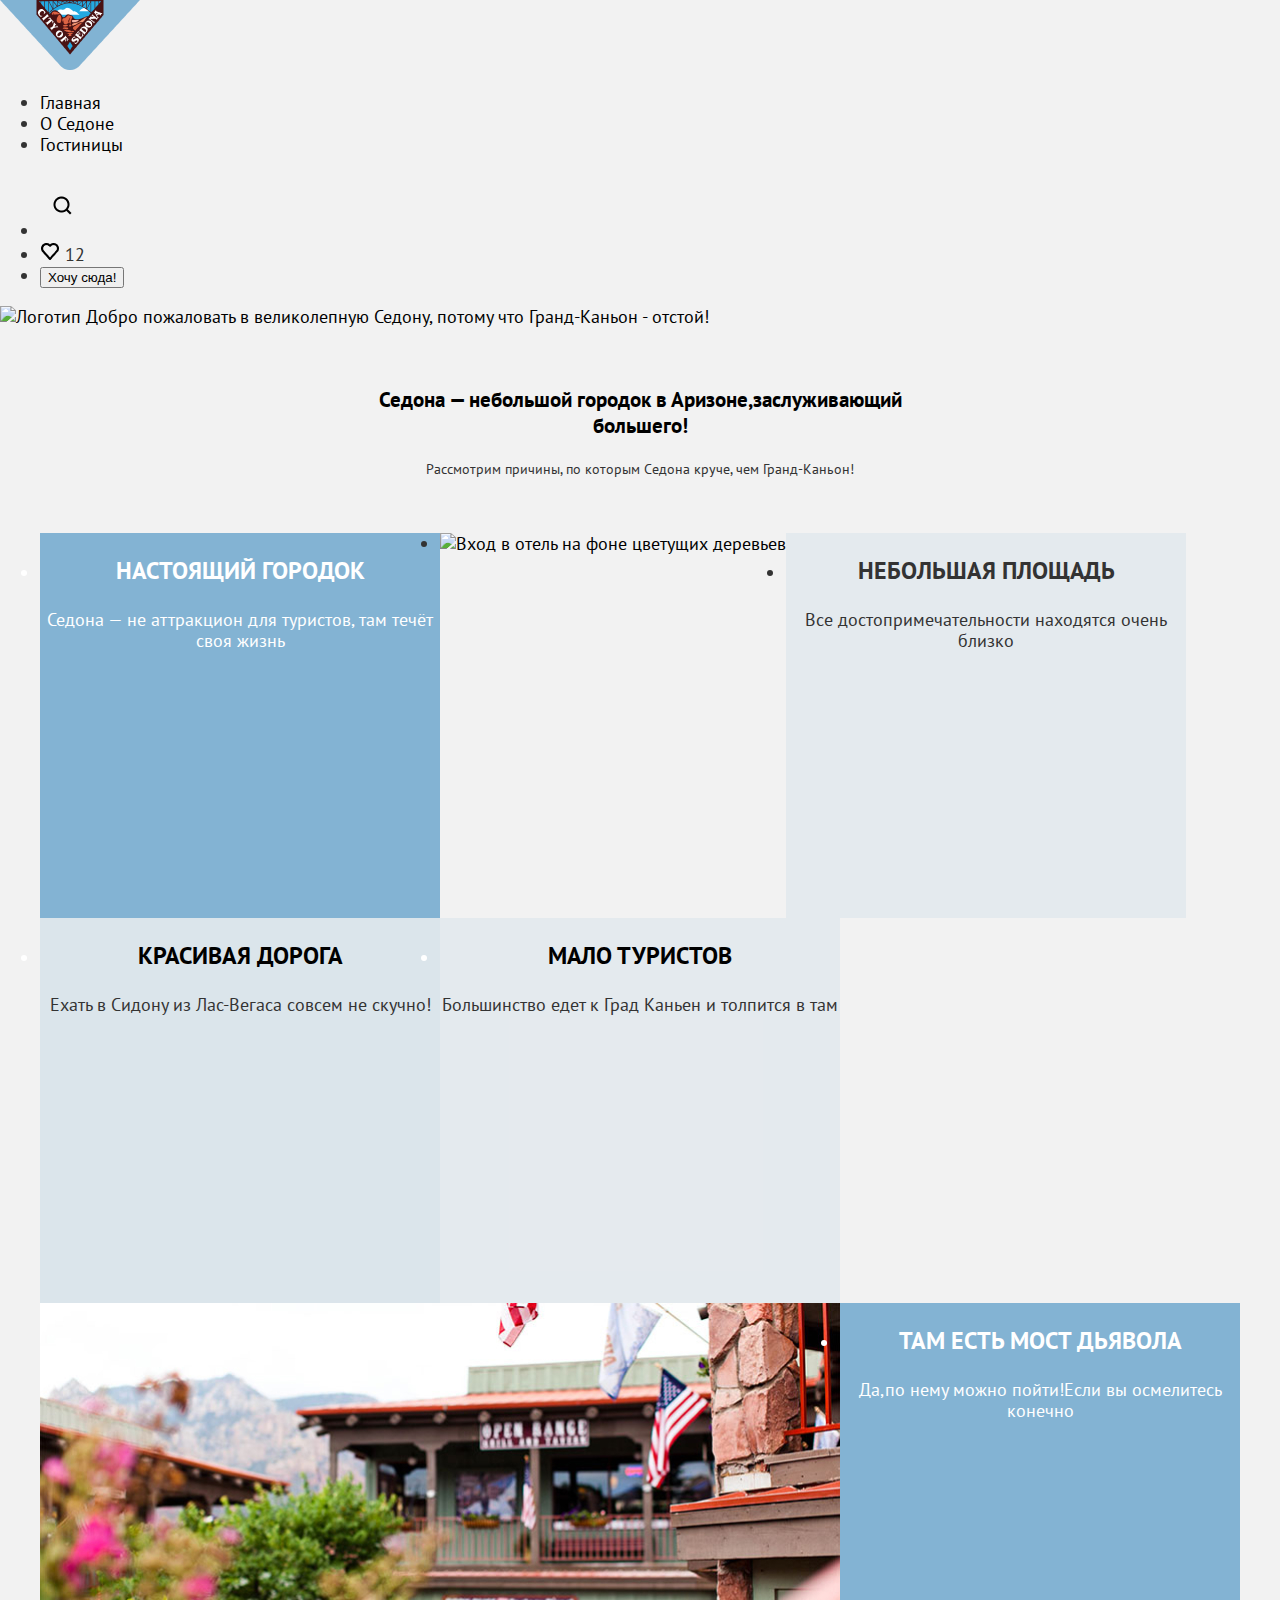
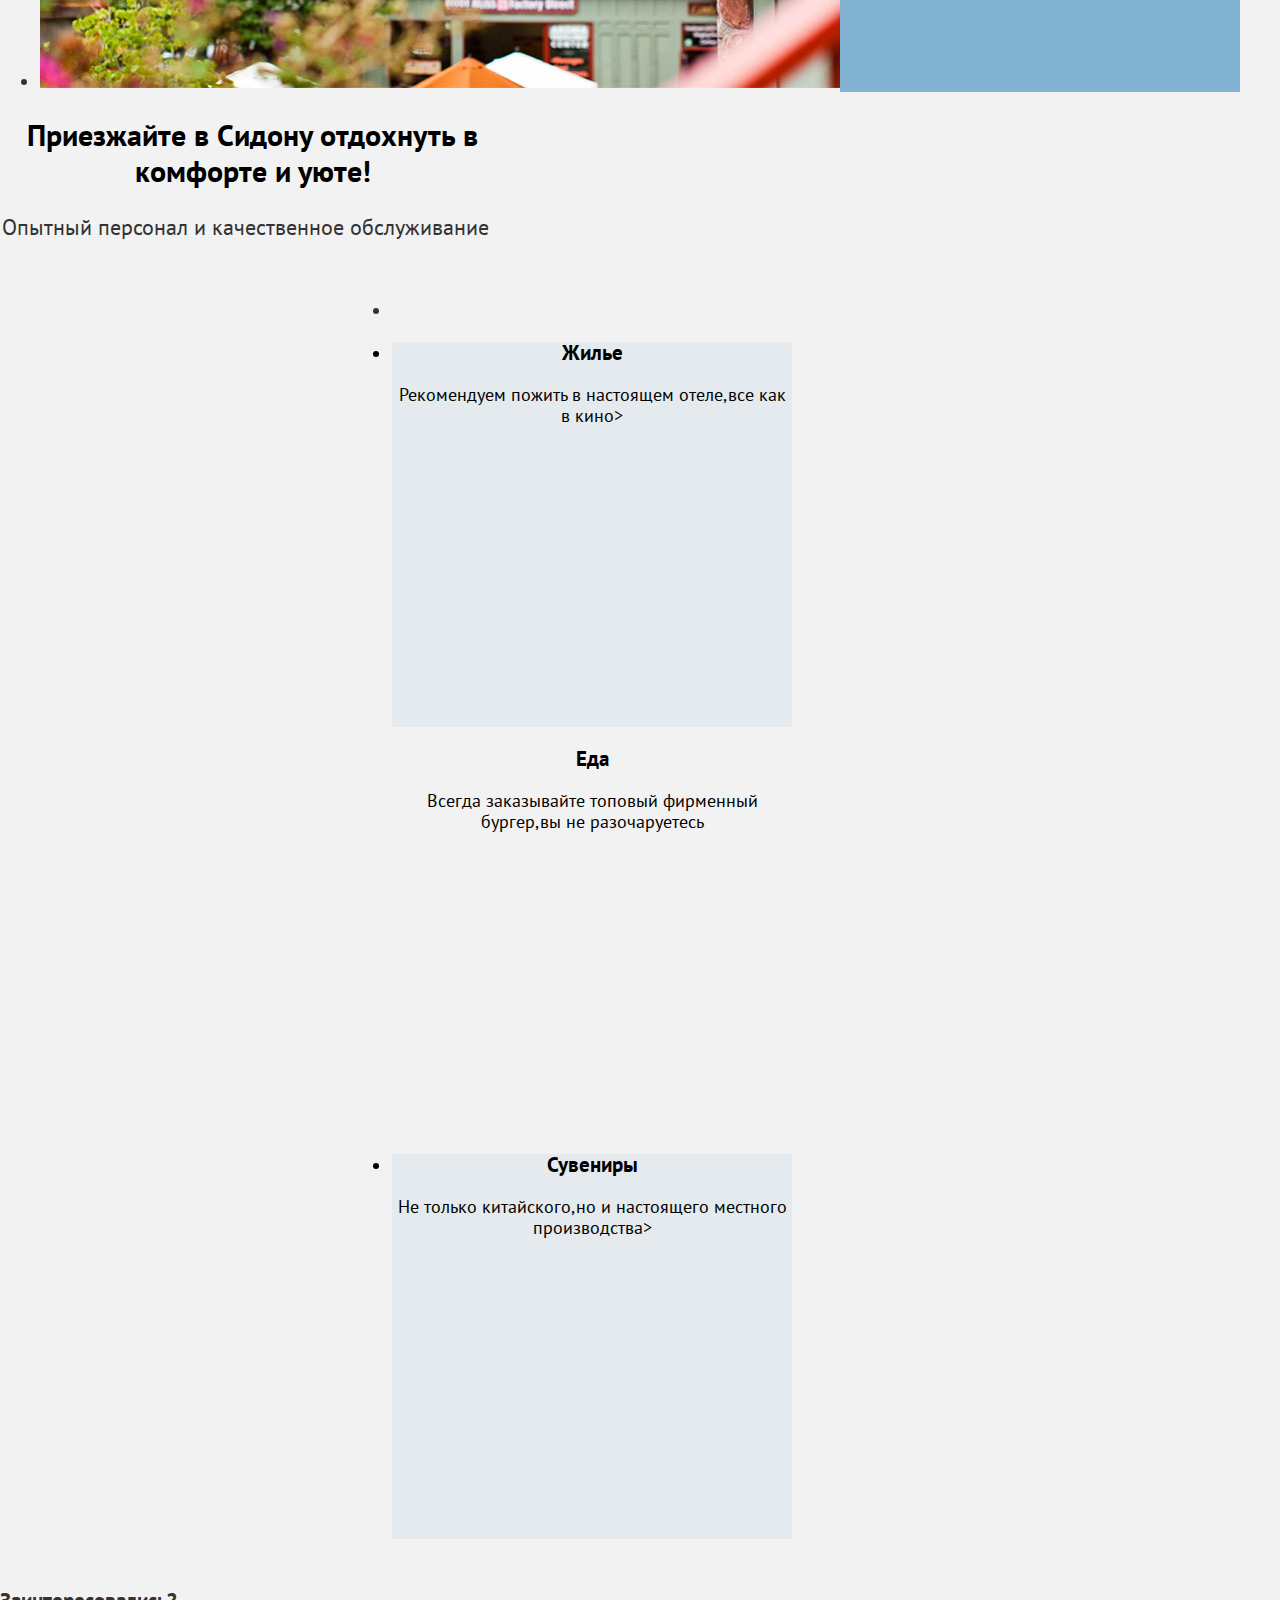
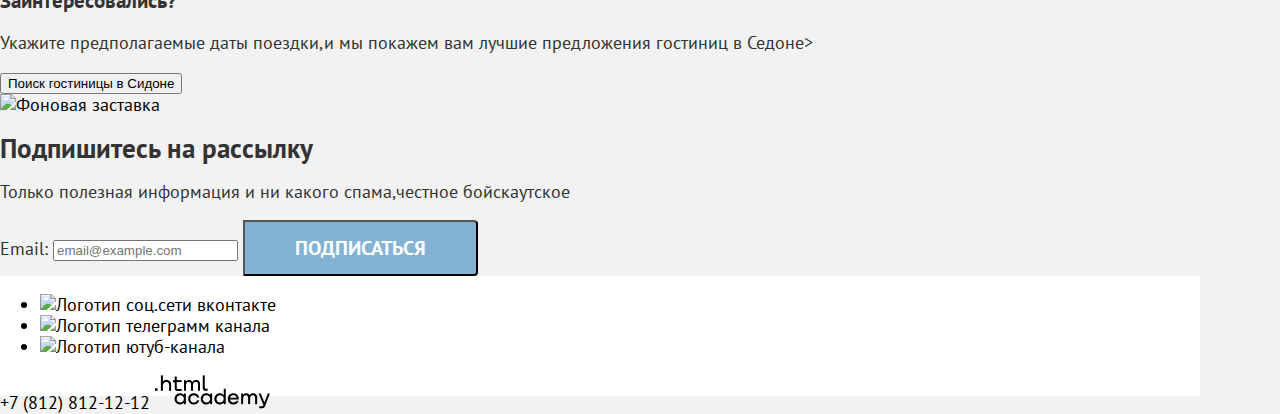
==== commit e6e2dc33: "001" ====
--- a/index.html
+++ b/index.html
@@ -15,13 +15,13 @@
         </a>
         <ul class="navigation-list-site">
           <li class="navigation-item-homelements">
-            <a class="navigation-link navigation-link-current" href="index.html">Главная></a>
+            <a class="navigation-link navigation-link-current" href="index.html">Главная</a>
           </li>
-            <li class="navigation-item">
-              <a class="navigation-link" href="catalog.html">O Седоне</a>
-            </li>
-            <li class="navigation-item-hotels">
-              <a class="navigation-link" href="catalog.html">Гостиницы></a>
+          <li class="navigation-item-city ">
+            <a class="navigation-link-city" href="catalog.html">O Седоне</a>
+          </li>
+          <li class="navigation-item-hotels">
+            <a class="navigation-link-hotels" href="catalog.html">Гостиницы</a>
           </li>
         </ul>
         <ul class="navigation-list navigation-user">
@@ -30,7 +30,7 @@
           <img class="navigation-logo-search"  src="images/header/search.png" width="44" height="64" alt="Логотип поисковика">
           <span class="visually-hidden">Поиск</span>
         </li>
-        <li class="navigation-item">
+        <li class="navigation-item-favourites">
           <a class="navigation-user-link navigation-user-link-favorite" href="catalog.html">
           <img class="navigation-logo-heart" src="images/header/heart.png" width="20" height="20" alt="Логотип избранное в виде сердечка"></a>
             <span class="visually-hidden">В избраное</span>
@@ -47,70 +47,73 @@
         <h1 class="visually-hidden">Городок Седона</h1>
         <a class="main-figure" href="index.html">
         <img class="main-figure" src="images/main/background.jpg" width="1200" height="400" alt="Логотип Добро пожаловать в великолепную Седону, потому что Гранд-Каньон - отстой!">
-      </a>
+       </a>
       </section>
-        <section class="advantages">
-          <h2  class="advantages-title">Седона — небольшой городок в Аризоне,заслуживающий большего!</h2>
-          <p class="advantages-discription">Рассмотрим причины, по которым Седона круче, чем Гранд-Каньон!</p>
-          <h3 class="visually-hidden">Преимущество</h3>
-           <ul class="advantages-list">
-            <li class="advantages-item">
+      <section class="sight">
+          <h2  class="sight-title">Седона — небольшой городок в Аризоне,заслуживающий большего!</h2>
+           <p class="sight-discription">Рассмотрим причины, по которым Седона круче, чем Гранд-Каньон!</p>
+      </section>
+      <section class="advantages">
+        <h3 class="visually-hidden">Преимущество</h3>
+          <ul class="advantages-list">
+          <li class="advantages-item-city">
              <h3 class="advantages-title-city">Настоящий городок</h3>
-             <p class="advantages-description">Седона — не аттракцион для туристов, там течёт своя жизнь></p>
-             </li>
-             <li class="advantages-list-hotel">
+              <p class="advantages-description-city">Седона — не аттракцион для туристов, там течёт своя жизнь</p>
+          </li>
+           <li class="advantages-list-hotel">
              <h3 class="visually-hidden">Гостиница</h3>
-             <a class="advantages-photoalbum" href="catalog.html">
-              <img class="advantages-description" src="images/main/photo-1.jpg" width="800" height="385" alt="Вход в отель на фоне цветущих деревьев"></a>
-            </li>
-            <li class="advantages-item-square">
-             <h3 class="advantages-title-square">Небольшая площадь></h3>
-              <p class="advantages-description">Все достопримечательности находятся очень близко></p>
+             <a class="advantages-photo" href="catalog.html">
+              <img class="advantages-description-photo" src="images/main/photo-1.jpg" width="800" height="385" alt="Вход в отель на фоне цветущих деревьев"></a>
+           </li>
+           <li class="advantages-item-square">
+             <h3 class="advantages-title-square">Небольшая площадь</h3>
+              <p class="advantages-description-square">Все достопримечательности находятся очень близко</p>
            </li>
            <li class="advantages-item-road">
-             <h3 class="advantages-title-road">Красивая дорога></h3>
-              <p class="advantages-description">Ехать в Сидону из Лас-Вегаса совсем не скучно!></p>
+             <h3 class="advantages-title-road">Красивая дорога</h3>
+              <p class="advantages-description-road">Ехать в Сидону из Лас-Вегаса совсем не скучно!</p>
            </li>
            <li class="advantages-item-tourist">
-             <h3 class="advantages-title-tourist">Мало туристов></h3>
-              <p class="advantages-description">Большинство едет к Град Каньен и толпится в там></p>
-           </li>
-           <li>
-            <li class="advantages-item-photoalbum">
+           <h3 class="advantages-title-tourist">Мало туристов</h3>
+             <p class="advantages-description-tourist">Большинство едет к Град Каньен и толпится в там</p>
+          </li>
+          <li class="advantages-item-photoalbum">
            <a class="advantages-photoalbum" href="catalog.html">
-            <img class="advantages-description" src="images/main/photo-2.jpg" width="800" height="385" alt="Мост дьявола на фоне каньена"></a>
+           <img class="advantages-description" src="images/main/photo-2.jpg" width="800" height="385" alt="Мост дьявола на фоне каньена"></a>
           </li>
            <li class="advantages-item-bridge">
-             <h3 class="advantages-title-bridge">Там есть мост дьявола></h3>
-              <p class="advantages-description">Да,по нему можно пойти!Если вы осмелитесь конечно</p>
+             <h3 class="advantages-title-bridge">Там есть мост дьявола</h3>
+              <p class="advantages-description-bridge">Да,по нему можно пойти!Если вы осмелитесь конечно</p>
            </li>
           </ul>
-          </section>
-       <section class="advantages-service">
+      </section>
+      <section class="advantages-info">
           <h3 class="visually-hidden">Описание услуг</h3>
-          <ul class="advantages-list-service">
-            <li class="advantages-item-service">
-          <h2 class="advantages-title-service">Приезжайте в Сидону отдохнуть в комфорте и уюте!</h2>
-              <p class="advantages-discription">Опытный персонал и качественное обслуживание</p>
-            <li class="advantages-item-housing">
-              <h3 class="advantages-title-housing">Жилье</h3>
-              <p class="advantages-description-service">Рекомендуем пожить в настоящем отеле,все как в кино></p>
+            <h2 class="advantages-title-info">Приезжайте в Сидону отдохнуть в комфорте и уюте!</h2>
+              <p class="advantages-discription-info">Опытный персонал и качественное обслуживание</p>
+      </section>
+      <section class="advantages-service ">
+            <ul class="advantages-list-service">
+              <li class="advantages-item-service">
+            <li class="advantages-item">
+            <h3 class="advantages-title">Жилье</h3>
+              <p class="advantages-description">Рекомендуем пожить в настоящем отеле,все как в кино></p>
             </li>
             <li class="advantages-item-meal">
-             <h3 class="advantages-title-meal">Еда</h3>
-              <p class="advantages-description-service">Всегда заказывайте топовый фирменный бургер,вы не разочаруетесь</p>
+             <h3 class="advantages-title">Еда</h3>
+              <p class="advantages-description">Всегда заказывайте топовый фирменный бургер,вы не разочаруетесь</p>
             </li>
-            <li class="advantages-item-souvenirs">
-              <h3 class="advantages-title-souvenirs">Сувениры</h3>
-              <p class="advantages-description-service">Не только китайского,но и настоящего местного производства></p>
-            </li>
-            </ul>
-            </section>
-            <section class="search">
+            <li class="advantages-item">
+              <h3 class="advantages-title">Сувениры</h3>
+              <p class="advantages-description">Не только китайского,но и настоящего местного производства></p>
+           </li>
+          </ul>
+      </section>
+      <section class="search">
             <h3 class="search-title">Заинтересовались?</h3>
             <p class="search-description">Укажите предполагаемые даты поездки,и мы покажем вам лучшие предложения гостиниц в Седоне></p>
               <button class="search" type="button" name="popup-button">Поиск гостиницы в Сидоне</button>
-        </section>
+      </section>
       <article class="newsletter">
         <a class="Subscribe" href="catalog.html">
         <img class="Subscribe-screensaver" src="images/main/Subscribe.jpg" width="1200" height="406" alt="Фоновая заставка"></a>
@@ -120,7 +123,7 @@
             <label for="newsletter-email">Email:</label>
              <input class="field" placeholder="email@example.com" type="email" name="newsletter-email" id="newsletter-email" required>
               <button class="newsletter-button" type="submit">
-            <span class="visually-hidden">Подписаться</span>
+            <span>Подписаться</span>
           </button>
        </form>
       </article>
@@ -130,17 +133,17 @@
        <ul class="footer-social-list">
        <li class="footer-social-item-vkontakte">
         <a class="button" href="https://vk.com/htmlacademy">
-          <img class="social-vkontakte" src="images/footer/vkontarte.png" width="24" height="14" alt="Логотип соц.сети вконтакте">
+          <img class="social-vkontakte" src="images/footer/vkontakte.svg" width="24" height="14" alt="Логотип соц.сети вконтакте">
         </a>
       </li>
       <li class="footer-social-item-telegram">
         <a class="button" href="https://t.me/htmlacademy">
-          <img class="social-telegram" src="images/footer/telegram.png" width="24" height="14" alt="Логотип телеграмм канала">
+          <img class="social-telegram" src="images/footer/telegram.svg" width="24" height="14" alt="Логотип телеграмм канала">
         </a>
       </li>
       <li class="footer-social-item-youtube">
         <a class="button" href="https://www.youtube.com/user/htmlacademy">
-          <img class="social-youtube" src="images/footer/social.png" width="24" height="14" alt="Логотип ютуб-канала">
+          <img class="social-youtube" src="images/footer/youtube.svg" width="24" height="14" alt="Логотип ютуб-канала">
         </a>
       </li>
     </ul>
--- a/styles/styles.css
+++ b/styles/styles.css
@@ -3,7 +3,7 @@
   font-family: "PT Sans";
   font-style: normal;
   font-weight: 400;
-  src: url("../fonts/pt-sans-regular.woff2") format("woff2");
+  src: url("../fonts/ptsans-400.woff2") format("woff2");
   font-display: swap;
 }
 
@@ -11,7 +11,7 @@
   font-family: "PT Sans";
   font-style: normal;
   font-weight: 700;
-  src: url("../fonts/pt-sans-bold.woff2") format("woff2");
+  src: url("../fonts/ptsans-700.woff2") format("woff2");
   font-display: swap;
 }
 
@@ -19,7 +19,7 @@
   font-family: "PT Sans";
   font-style: italic;
   font-weight: 400;
-  src: url("../fonts/pt-sans-italic.woff2") format("woff2");
+  src: url("../fonts/ptsans-400.woff2") format("woff2");
   font-display: swap;
 }
 
@@ -27,7 +27,7 @@
   font-family: "PT Sans Narrow";
   font-style: normal;
   font-weight: 700;
-  src: url("../fonts/pt-sans-bold-italic.woff2") format("woff2");
+  src: url("../fonts/ptsans-700.woff2") format("woff2");
   font-display: swap;
 }
 
@@ -35,133 +35,259 @@
   font-family: "PT Sans Narrow";
   font-style: normal;
   font-weight: 700;
-  src: url("../fonts/pt-sans-narrow-bold.woff2") format("woff2");
+  src: url("../fonts/ptsans-700.woff2") format("woff2");
   font-display: swap;
 }
 
 body {
   margin: 0;
+  display: flex;
+  flex-direction: column;
   font-family: "PT Sans", sans-serif;
   font-size: 18px;
   line-height: 21px;
-  font-weight: 700;
-  color: #000000;
+  font-weight: 400;
+  color: #333333;
   background-color: #f2f2f2;
   min-width: 1280px;
 }
 
-/* page-header */
-
-header .page-header {
-
-}
-
-.navigation-item-homelements {
-
-}
-
-.navigation-item {
-
-}
-
-.navigation-item-hotels {
-
-}
-
-/* main */
-
-section .main-info {
-  background: url(../images/main/background.jpg);     /*  ???  */
-  background-size: cover;
-  background-repeat: no-repeat;
-  width: 1200px;
-  height: 485px;
-  color: #82b3d3;
-}
-
-h2 .visually-hidden {                           /* Sedona */
-  font-family: "PT Sans", sans-serif;
-  text-align: center;
-  font-weight: normal;
+a {
+  color: #000000;
+  text-decoration: none;
+}
+
+img {
+  max-width: 100%;
+  height: auto;
+}
+.visually-hidden {
+  display: none;
+}
+.page-header {
+
+}
+/*=================================================== main =========================================================*/
+.main-index {
+
+}
+.sight {
+  width: 576px;
+  margin: 60px auto 51px auto;
+  padding: 0;
+  text-align: center;
+}
+
+.sight-title {
+
+  font-size: 21px;
+  line-height: 26px;
+  font-weight: 700;
+  color: #000000;
+}
+
+.sight-discription {
+  font-size: 14px;
+  line-height: 26px;
+  font-weight: 400;
+  color: #333333;
+
+}
+/*  section-1  advantages */
+.advantages-list {
+display: flex;
+flex-wrap: wrap;
+}
+
+.advantages-item-city {                      /* небольшой городок */
+  width: 400px;
+  min-height: 385px;
+  color: #ffffff;
+  background-color: #83b3d3;
+}
+
+.advantages-title-city {        /* title */
+  text-align: center;
+  font-size: 24px;
+  font-weight: 700;
+  line-height: 28px;
+  text-transform: uppercase;
+}
+
+.advantages-description-city  {               /* p */
+  text-align: center;
+  font-size: 18px;
+  line-height: 21px;
+}
+
+.advantages-list-hotel {            /* фото  */
+  width: auto;
+
+}
+ /* ------------------------------------небольшая площадь-----------------------*/
+.advantages-item-square {
+  width: 400px;
+  min-height: 385px;
+  color: #333333;
+  background-color: rgba(131, 179, 211, 0.12);
+}
+
+.advantages-title-square {             /* title */
+  text-align: center;
+  font-size: 24px;
+  font-weight: 700;
+  line-height: 28px;
+  text-transform: uppercase;
+  }
+.advantages-description-square {           /* P */
+  text-align: center;
+  font-size: 18px;
+  line-height: 21px;
+}
+  /* -----------------------------красивая дорога ----------------------------------*/
+.advantages-item-road {
+  width: 400px;
+  min-height: 385px;
+  color: #ffffff;
+  background-color: rgba(131, 179, 211, 0.20);
+}
+                                        /*  title  */
+.advantages-title-road {
+  text-align: center;
+  font-size: 24px;
+  font-weight: 700;
+  line-height: 28px;
+  text-transform: uppercase;
+  color: #000000;
+}
+                                      /*  P  */
+.advantages-description-road {
+  text-align: center;
+  font-size: 18px;
+  line-height: 21px;
+  color: #333333;
+}
+
+.advantages-item-tourist {                      /* мало туристов */
+  width: 400px;
+  min-height: 385px;
+  color: #ffffff;
+  background-color: rgba(131, 179, 211, 0.12);
+}
+                                                   /*  title   */
+.advantages-title-tourist {
+  text-align: center;
+  font-size: 24px;
+  font-weight: 700;
+  line-height: 28px;
+  text-transform: uppercase;
+  color: #000000;
+}
+                                                 /*  P  */
+.advantages-description-tourist {
+  text-align: center;
+  font-size: 18px;
+  line-height: 21px;
+  color: #333333;
+}
+
+.advantages-item-photoalbum {            /* photo */
+
+}
+
+section .advantages-item-bridge {                 /*  мост  */
+  width: 400px;
+  min-height: 385px;
+  color: #ffffff;
+  background-color: #83b3d3;
+
+}
+.advantages-title-bridge  {                 /* title */
+  text-align: center;
+  font-size: 24px;
+  font-weight: 700;
+  line-height: 28px;
+  text-transform: uppercase;
+  color: #ffffff;
+}
+
+.advantages-description-bridge {            /* p */
+  text-align: center;
+  font-size: 18px;
+  line-height: 21px;
+  color: #ffffff;
+}
+/*============================================ / section 2 /==================================================*/
+
+.advantages-info {
+  display: inline;
+  color: #ffffff;
+  background-color: ;
+}
+.advantages-title-info {
+  text-align: center;
+  width: 505px;
+  height: 72px;
   font-size: 30px;
+  font-weight: 700;
   line-height: 36px;
-  text-transform: uppercase;
-}
-.advantages-discription {                     /* p */
-  font-family: "PT Sans", sans-serif;
-  text-align: center;
-  font-size: 20px;
+  color: #000000;
+}
+.advantages-discription-info {
+  text-align: center;
+  width: 490px;
+  height: 26px;
+  font-size: 22px;
   line-height: 26px;
-  color: #000000;
-  background-color: #ffffff;
-}
-
-/*  section-1 */
-
-section .advantages-item {                    /* Небольшой городок */
-  align-items: center;
-  width: 400px;
-  height: 385px;
-  font-size: 20px;
-  color: #000000;
-  background-color: #83b3d3;
-
-}
-
-section .advantages-list-hotel {
-  width: 800;
-  height: 385;
-  background-repeat: no-repeat;
-
-}
-
-section .advantages-item-square {
-
-}
-
-section .advantages-item-road {
-
-}
-
-section .advantages-item-tourist {
-
-}
-
-section .advantages-item-photoalbum {
-
-}
-
-section .advantages-item-bridge {
-
-}
-
-/* section-2 */
-
-section .advantages-service {
-
-}
-
-section .advantages-item-service {
-
-}
-
-section .advantages-item-housing {
-
-}
-
-section .advantages-item-meal {
-
-}
-
-section .advantages-item-souvenirs {
-
-}
+  color: #333;
+}
+  /* -----------------------------------section service    -------------------------------------*/
+.advantages-service {
+
+  text-align: center;
+  width: 576px;
+  margin: 60px auto 51px auto;
+  padding: 0;
+
+}
+.advantages-list-servise {
+  display: flex;
+}
+   /*-------------------------------------------------/жилье/-------------------------------------------------*/
+
+ .advantages-item {
+
+  width: 400px;
+  min-height: 385px;
+  color: #000000;
+  background-color: rgba(131, 179, 211, 0.12);
+ }
+.advantages-title {
+
+}
+.advantages-description {
+}
+     /*---------------------------------------------/     еда     /-----------------------------------------------*/
+.advantages-item-meal {
+  display: block;
+  width: 400px;
+  min-height: 385px;
+  color: #000000;
+  background-color:
+}
+.advantages-titles {
+
+}
+
+      /*--------------------------------------------/  сувениры  /---------------------------------------------------*/
+.advantages-item {
+
+};
+
 
 /* section-search */
 
-section .search {
-
-}
+
 
 .search-title {
 
@@ -172,11 +298,11 @@
 }
 /* article-newsletter */
 
-article .newsletter {
-
-}
-
-.newsletter-button {      /* Кнопка  */
+.newsletter  {
+
+}
+
+.newsletter-button  {      /* Кнопка  */
 display: inline-block;
 padding: 8px 50px;
 font-weight: 700;
@@ -197,48 +323,24 @@
 /* footer-social */
 
 
-footer .header-footer-social {     /* footer */
+.header-footer-social {     /* footer */
   width: 1200px;
   height: 120px;
   color: #000000;
   background-color: #ffffff;
 }
 
-footer .footer-social-item-vkontakte {     /* vkontakte */
-  font-size: 16px;
-  color: #83b3d3;
-  background-color: #ffffff;
-  top: 50%;
-  left: 50%;
-  width: 24px;
-  height: 14px;
-}
-footer .footer-social-item-telegram {     /* telegram */
-  font-size: 16px;
-  color: #83b3d3;
-  background-color: #ffffff;
-  top: 50%;
-  left: 50%;
-  width: 24px;
-  height: 14px;
-}
-
-footer .footer-social-item-youtube {       /* youtube */
-  font-size: 16px;
-  color: #83b3d3;
-  background-color: #ffffff;
-  top: 50%;
-  left: 50%;
-  width: 24px;
-  height: 14px;
-}
-
-footer .footer-contact-phone {           /* phone */
-font-weight: 700;
-font-size: 40px;
-line-height: 40px;
-color: #000000;
-text-transform: uppercase;
-text-align: center;
-text-shadow: 0 4px 4px 0;
-}
+.footer-social-item-vkontakte {
+
+}
+.footer-social-item-telegram {
+
+}
+
+.footer-social-item-youtube {
+
+}
+
+.footer-contact-phone {
+
+}
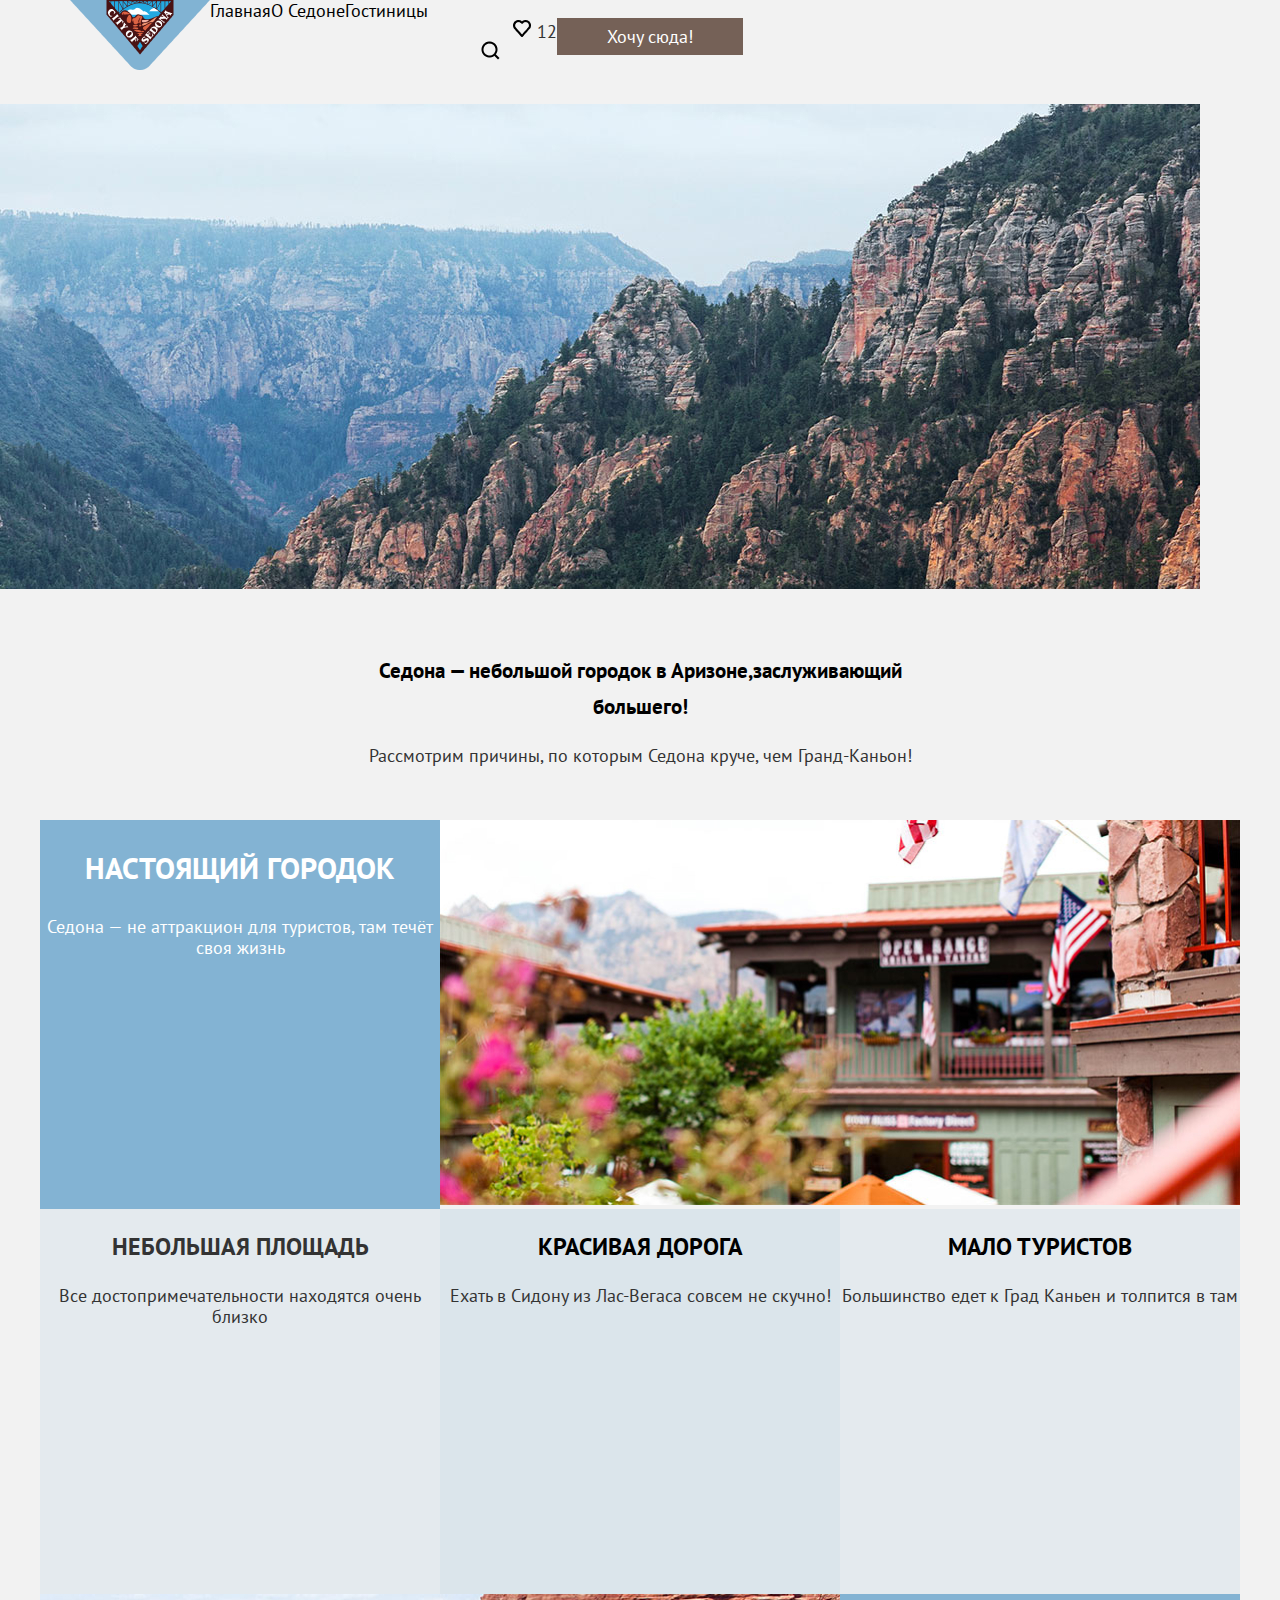
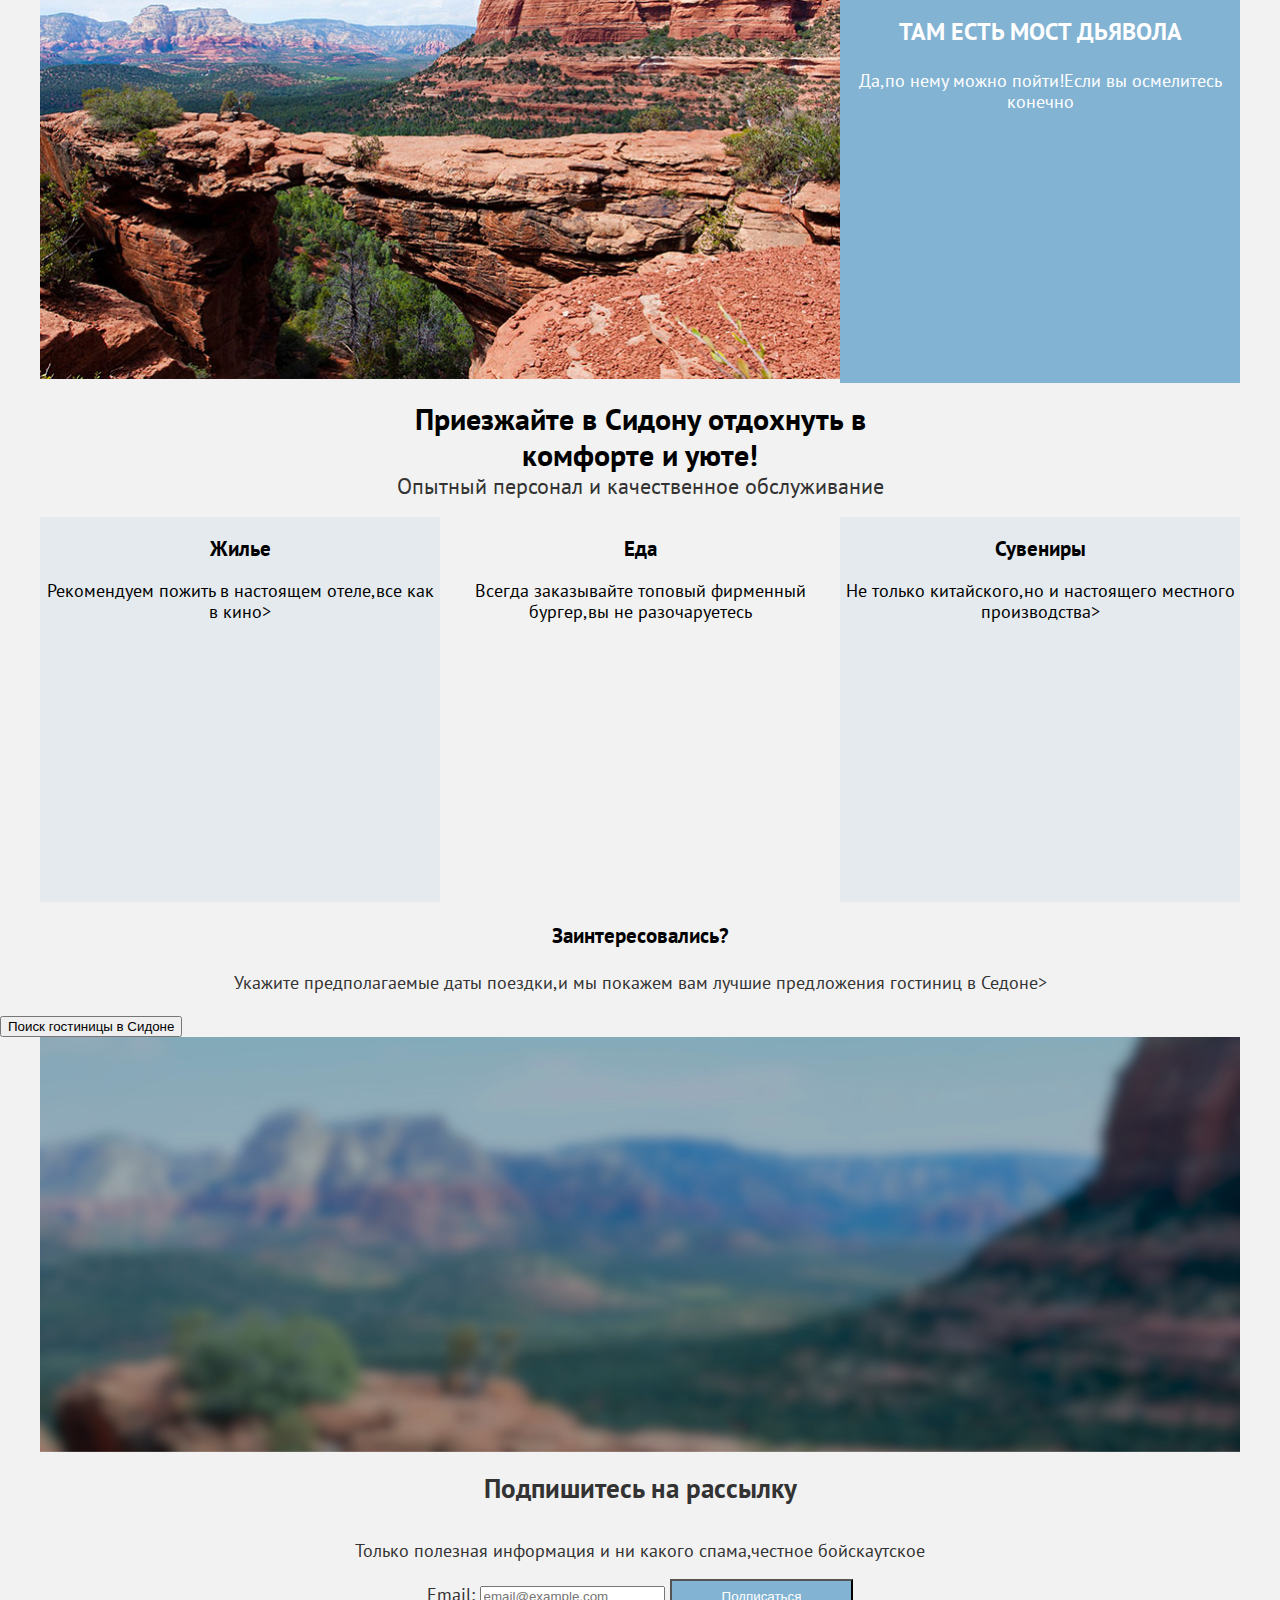
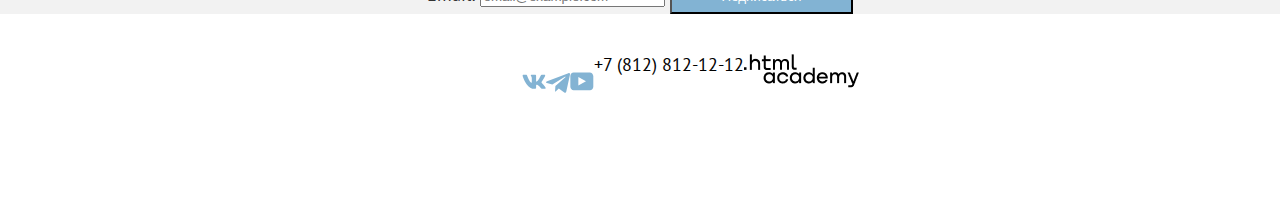
==== commit 503872d8: "Merge 2b1ea7110ff7b3f6ae8316e2cfe9a6d7b3137f8c into 77427d78c996e14a95ad53f0d617af41d0e91b3c" ====
--- a/index.html
+++ b/index.html
@@ -11,9 +11,9 @@
     <header class="page-header">
       <nav class="navigation">
         <a class="navigation-logo" href="index.html" aria-current="page">
-          <img class="page-header-logo" src="images/header/logo.png" width="140" height="70" alt="Логотип сайта небольшого городка Седона">
+        <img class="page-header-logo" src="images/header/logo.png" width="140" height="70" alt="Логотип сайта небольшого городка Седона">
         </a>
-        <ul class="navigation-list-site">
+        <ul class="navigation-list-sites">
           <li class="navigation-item-homelements">
             <a class="navigation-link navigation-link-current" href="index.html">Главная</a>
           </li>
@@ -26,9 +26,9 @@
         </ul>
         <ul class="navigation-list navigation-user">
          <li class="navigation-user-item">
-          <a class="navigation-user-link navigation-user-link-search" href="catalog.html"></a>
+          <a class="navigation-user-link navigation-user-link-search" href="catalog.html">
           <img class="navigation-logo-search"  src="images/header/search.png" width="44" height="64" alt="Логотип поисковика">
-          <span class="visually-hidden">Поиск</span>
+          <span class="visually-hidden">Поиск</span></a>
         </li>
         <li class="navigation-item-favourites">
           <a class="navigation-user-link navigation-user-link-favorite" href="catalog.html">
@@ -36,8 +36,7 @@
             <span class="visually-hidden">В избраное</span>
             <span class="notification-badge">12</span>
         <li class="navigation-user-item">
-          <a class="navigation-user" href="catalog.html"></a>
-          <button type="button">Хочу сюда!</button>
+          <a class="navigation-user button-two" href="catalog.html">Хочу сюда!</a>
         </li>
        </ul>
       </nav>
@@ -92,8 +91,8 @@
             <h2 class="advantages-title-info">Приезжайте в Сидону отдохнуть в комфорте и уюте!</h2>
               <p class="advantages-discription-info">Опытный персонал и качественное обслуживание</p>
       </section>
-      <section class="advantages-service ">
-            <ul class="advantages-list-service">
+      <section class="advantages-service">
+          <ul class="advantages-list-service">
               <li class="advantages-item-service">
             <li class="advantages-item">
             <h3 class="advantages-title">Жилье</h3>
@@ -111,8 +110,10 @@
       </section>
       <section class="search">
             <h3 class="search-title">Заинтересовались?</h3>
+            <a class="navigation-user" href="catalog.html">
             <p class="search-description">Укажите предполагаемые даты поездки,и мы покажем вам лучшие предложения гостиниц в Седоне></p>
-              <button class="search" type="button" name="popup-button">Поиск гостиницы в Сидоне</button>
+            <button type="search-button" class="button">Поиск гостиницы в Сидоне</button><a
+
       </section>
       <article class="newsletter">
         <a class="Subscribe" href="catalog.html">
--- a/styles/styles.css
+++ b/styles/styles.css
@@ -64,12 +64,44 @@
 .visually-hidden {
   display: none;
 }
+
 .page-header {
 
 }
+
+.navigation {
+  display: flex;
+  padding: 0px 70px;
+}
+
+.navigation-list-sites {
+  display: flex;
+  list-style: none;
+  margin: 0;
+  padding-left: 0;
+}
+
+ .navigation-list {
+  display: flex;
+  list-style: none;
+}
+
+.button-one {
+  display: inline-flex;
+  padding: 8px 50px;
+  justify-content: center;
+  align-items: center;
+  color: #ffffff;
+  background-color: #756157;
+}
+
+
+
+
+
+
 /*=================================================== main =========================================================*/
 .main-index {
-
 }
 .sight {
   width: 576px;
@@ -79,23 +111,25 @@
 }
 
 .sight-title {
-
+  text-align: center;
+  font-size: 30px;
   font-size: 21px;
+  line-height: 36px;
+  font-weight: 700;
+  color: #000000;
+}
+
+.sight-discription {
+  text-align: center;
+  font-weight: 400;
   line-height: 26px;
-  font-weight: 700;
-  color: #000000;
-}
-
-.sight-discription {
-  font-size: 14px;
-  line-height: 26px;
-  font-weight: 400;
-  color: #333333;
-
+  color: #333333;
 }
 /*  section-1  advantages */
+
 .advantages-list {
 display: flex;
+list-style: none;
 flex-wrap: wrap;
 }
 
@@ -108,9 +142,10 @@
 
 .advantages-title-city {        /* title */
   text-align: center;
-  font-size: 24px;
-  font-weight: 700;
-  line-height: 28px;
+  font-size: 30px;
+  font-style: normal;
+  font-weight: 700;
+  line-height: 36px;
   text-transform: uppercase;
 }
 
@@ -221,13 +256,14 @@
 
 .advantages-info {
   display: inline;
-  color: #ffffff;
-  background-color: ;
+  text-align: center;
+  color: #ffffff;
+  background-color:#000000 ;
 }
 .advantages-title-info {
-  text-align: center;
+
   width: 505px;
-  height: 72px;
+  margin: 0 auto;
   font-size: 30px;
   font-weight: 700;
   line-height: 36px;
@@ -236,6 +272,7 @@
 .advantages-discription-info {
   text-align: center;
   width: 490px;
+  margin: 0 auto;
   height: 26px;
   font-size: 22px;
   line-height: 26px;
@@ -245,13 +282,13 @@
 .advantages-service {
 
   text-align: center;
-  width: 576px;
-  margin: 60px auto 51px auto;
+
   padding: 0;
 
 }
-.advantages-list-servise {
-  display: flex;
+.advantages-list-service {
+  display: flex;
+  list-style: none;
 }
    /*-------------------------------------------------/жилье/-------------------------------------------------*/
 
@@ -285,25 +322,60 @@
 };
 
 
-/* section-search */
-
-
+                                                  /* section-search */
+
+.search {
+  display: flex;
+  padding: 96px 304px;
+  width: 576px;
+  margin: 60px auto 51px auto;
+  text-align: center;
+}
 
 .search-title {
-
+  font-size: 21px;
+  line-height: 26px;
+  font-weight: 700;
+  text-align: center;
+  color: #000000;
 }
 
 .search-description {
-
+  text-align: center;
+  font-weight: 400;
+  line-height: 26px;
+  color: #333333;
+}
+
+.button-two {
+  display: flex;
+  text-align: center;
+  padding: 8px 50px;
+  justify-content: center;
+  color: #ffffff;
+  background-color: #756157;
 }
 /* article-newsletter */
 
 .newsletter  {
-
+  display: flex;
+
+  flex-direction: column;
+  justify-content: center;
+  align-items: center;
 }
 
 .newsletter-button  {      /* Кнопка  */
-display: inline-block;
+  display: inline-flex;
+  padding: 8px 50px;
+  justify-content: center;
+  align-items: center;
+  color: #ffffff;
+  background-color: #82b3d3;
+}
+
+
+  /*display: inline-block;
 padding: 8px 50px;
 font-weight: 700;
 font-size: 20px;
@@ -318,29 +390,40 @@
 box-sizing: border-box;
 cursor: pointer;
 border-radius: 0 4px 4px 0;
-}
+}*/
 
 /* footer-social */
 
 
 .header-footer-social {     /* footer */
+  display: flex;
   width: 1200px;
   height: 120px;
+  padding: 40px 70px 30px 70px;
+  justify-content: center;
+
   color: #000000;
   background-color: #ffffff;
 }
 
+.footer-social-list {
+  display: flex;
+  list-style: none;
+
+}
+
 .footer-social-item-vkontakte {
-
+  display: flex;
 }
 .footer-social-item-telegram {
-
+  display: flex;
 }
 
 .footer-social-item-youtube {
-
+  display: flex;
 }
 
 .footer-contact-phone {
-
-}
+  display: flex;
+  text-align: center;
+}
